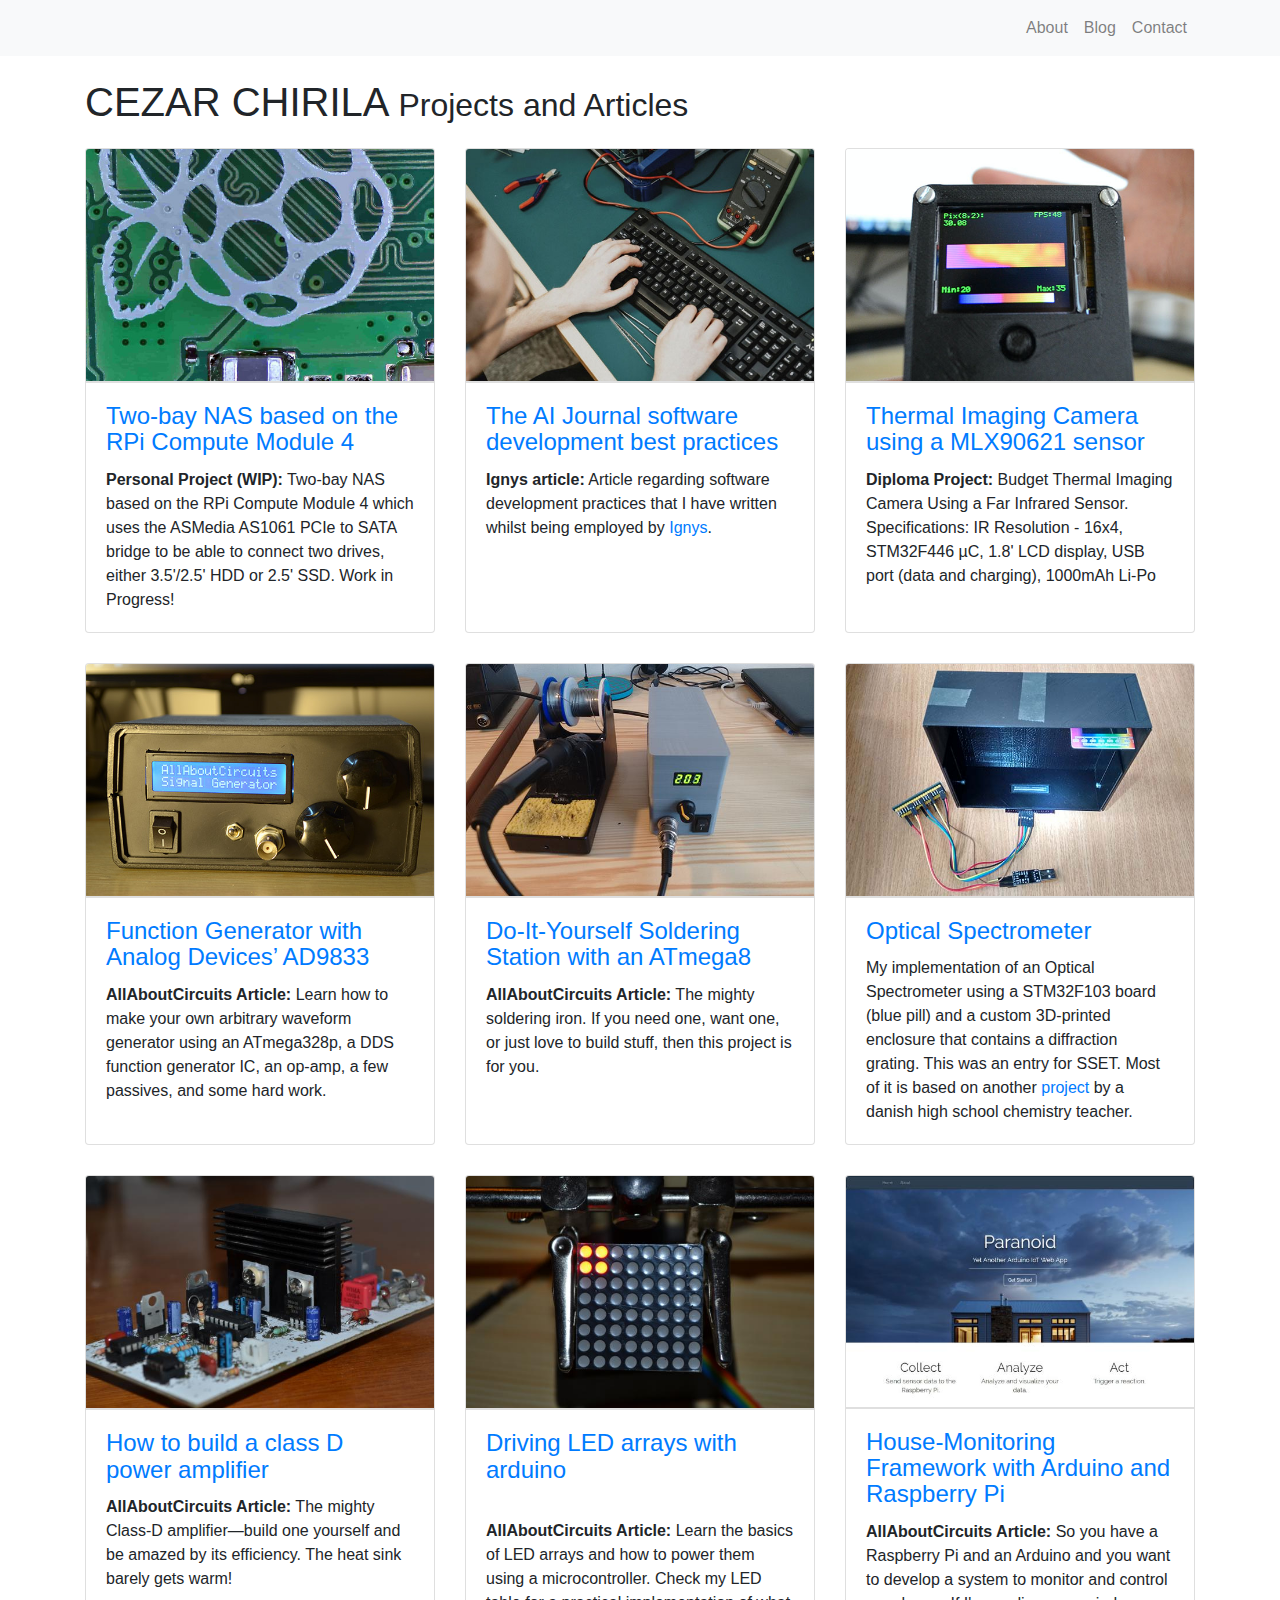
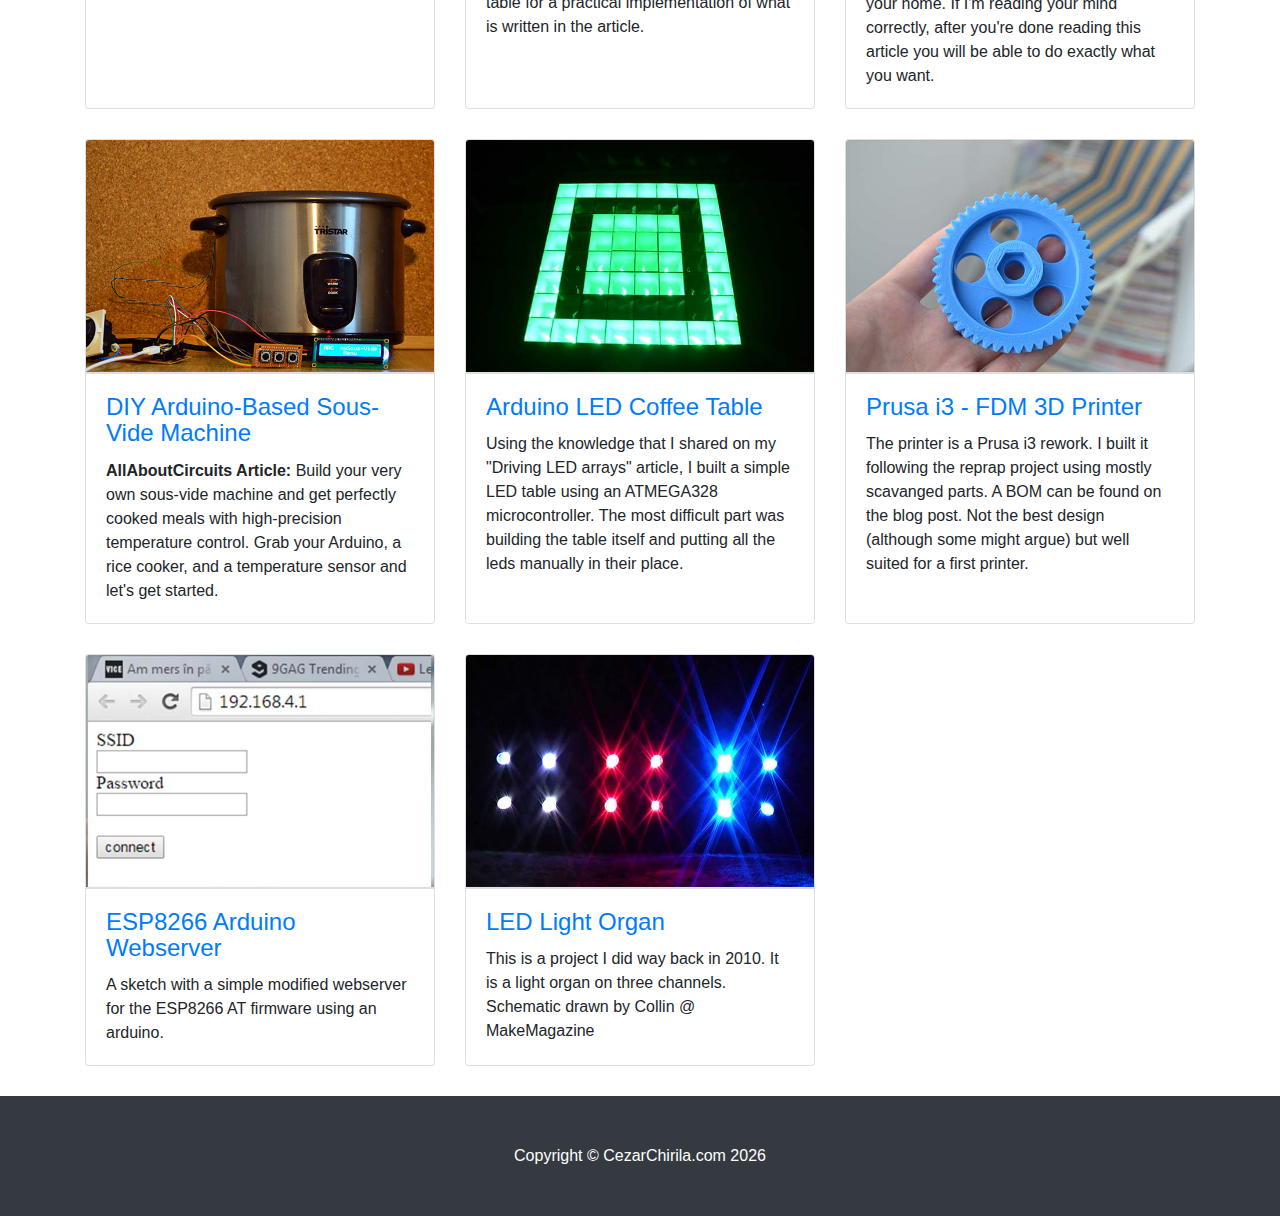
==== index.html @ 45567f66 "Add Ignys - The AI Journal article" ====
<!DOCTYPE html>
<html lang="en">

  <head>
    <!-- Global site tag (gtag.js) - Google Analytics -->
    <script async src="https://www.googletagmanager.com/gtag/js?id=UA-147249696-1"></script>
    <script>
     window.dataLayer = window.dataLayer || [];
     function gtag(){dataLayer.push(arguments);}
     gtag('js', new Date());
     gtag('config', 'UA-147249696-1');
    </script>
	  

    <meta charset="utf-8">
    <meta name="viewport" content="width=device-width, initial-scale=1, shrink-to-fit=no">
    <meta name="keywords" content="Cezar Chirila, Chirila Cezar">
    <meta name="author" content="Cezar Chirila">
    <meta name="description" content="This webpage is a collection of Cezar Chirila's projects. Feel free to contact him for collaboration. ">

    <title>Cezar Chirila's Page</title>

    <!-- Bootstrap core CSS -->
    <link href="vendor/bootstrap/css/bootstrap.css" rel="stylesheet">

    <!-- Custom styles for this template -->
    <link href="css/3-col-portfolio.css" rel="stylesheet">

  </head>
  <body>

    <!-- Navigation -->
    <nav class="navbar navbar-expand-lg navbar-light bg-light" >
      <div class="container">
        <button class="navbar-toggler" type="button" data-toggle="collapse" data-target="#navbarResponsive" aria-controls="navbarResponsive" aria-expanded="false" aria-label="Toggle navigation">
          <span class="navbar-toggler-icon"></span>
        </button>
        <div class="collapse navbar-collapse" id="navbarResponsive">
          <ul class="navbar-nav ml-auto">
            <li class="nav-item active">
            </li>
            <li class="nav-item">
              <a class="nav-link" href="about.html">About</a>
            </li>
            <li class="nav-item">
              <a target="_blank" class="nav-link" href="https://epilepsynerd.wordpress.com/">Blog</a>
            </li>
            <li class="nav-item">
              <a class="nav-link" href="contact.html">Contact</a>
            </li>
          </ul>
        </div>
      </div>
    </nav>

    <!-- Page Content -->
    <div class="container">

      <!-- Page Heading -->
      <h1 class="my-4">CEZAR CHIRILA
        <small>Projects and Articles</small>
      </h1>



      <div class="row">
        <div class="col-lg-4 col-sm-6 portfolio-item">
          <div class="card h-100">
            <a target="_blank" href="projects/pintry-x2.html"><img class="card-img-top" src="images/CM4.jpg" alt=""></a>
            <div class="card-body">
              <h4 class="card-title">
                <a target="_blank" href="projects/pintry-x2.html">Two-bay NAS based on the RPi Compute Module 4</a>
              </h4>
              <p  class="card-text"><b>Personal Project (WIP):</b> Two-bay NAS based on the RPi Compute Module 4 which uses the ASMedia AS1061 PCIe to SATA bridge to be able to connect two drives, either 3.5'/2.5' HDD or 2.5' SSD. Work in Progress!</p>
            </div>
          </div>
        </div>  
          <div class="col-lg-4 col-sm-6 portfolio-item">
          <div class="card h-100">
            <a target="_blank" href="https://aijourn.com/how-to-ensure-you-have-the-right-software-development-to-optimise-your-products-success/"><img class="card-img-top" src="images/aijourn.jpg" alt=""></a>
            <div class="card-body">
              <h4 class="card-title">
                <a target="_blank" href="https://aijourn.com/how-to-ensure-you-have-the-right-software-development-to-optimise-your-products-success/">The AI Journal software development best practices</a>
              </h4>
              <p  class="card-text"><b>Ignys article:</b> Article regarding software development practices that I have written whilst being employed by <a href="https://ignys.co.uk">Ignys</a>.</p>
            </div>
          </div>
        </div>  
      	<div class="col-lg-4 col-sm-6 portfolio-item">
          <div class="card h-100">
            <a target="_blank" href="projects/thermal-imaging-camera.html"><img class="card-img-top" src="images/thermalcamera.jpg" alt=""></a>
            <div class="card-body">
              <h4 class="card-title">
                <a target="_blank" href="projects/thermal-imaging-camera.html">Thermal Imaging Camera using a MLX90621 sensor</a>
              </h4>
              <p  class="card-text"><b>Diploma Project:</b> Budget Thermal Imaging Camera Using a Far Infrared Sensor. Specifications: IR Resolution - 16x4, STM32F446 µC, 1.8' LCD display, USB port (data and charging), 1000mAh Li-Po</p>
            </div>
          </div>
        </div>  
      	<div class="col-lg-4 col-sm-6 portfolio-item">
          <div class="card h-100">
            <a target="_blank" href="https://www.allaboutcircuits.com/projects/how-to-DIY-waveform-generator-analog-devices-ad9833-ATmega328p/"><img class="card-img-top" src="images/signalgen.jpg" alt=""></a>
            <div class="card-body">
              <h4 class="card-title">
                <a target="_blank" href="https://www.allaboutcircuits.com/projects/how-to-DIY-waveform-generator-analog-devices-ad9833-ATmega328p/">Function Generator with Analog Devices’ AD9833</a>
              </h4>
              <p  class="card-text"><b>AllAboutCircuits Article:</b> Learn how to make your own arbitrary waveform generator using an ATmega328p, a DDS function generator IC, an op-amp, a few passives, and some hard work.</p>
            </div>
          </div>
        </div>  
        <div class="col-lg-4 col-sm-6 portfolio-item">
          <div class="card h-100">
            <a target="_blank" href="http://www.allaboutcircuits.com/projects/do-it-yourself-soldering-station-with-an-atmega8/"><img class="card-img-top" src="images/soldering.jpg" alt=""></a>
            <div class="card-body">
              <h4 class="card-title">
                <a target="_blank" href="http://www.allaboutcircuits.com/projects/do-it-yourself-soldering-station-with-an-atmega8/">Do-It-Yourself Soldering Station with an ATmega8</a>
              </h4>
              <p  class="card-text"><b>AllAboutCircuits Article:</b> The mighty soldering iron. If you need one, want one, or just love to build stuff, then this project is for you.</p>
            </div>
          </div>
        </div>      	
        <div class="col-lg-4 col-sm-6 portfolio-item">
          <div class="card h-100">
            <a target="_blank" href="documents/SSET_2017_Cezar_Chirila.pdf"><img class="card-img-top" src="images/spectrometer.jpg" alt=""></a>
            <div class="card-body">
              <h4 class="card-title">
                <a target="_blank" href="documents/SSET_2017_Cezar_Chirila.pdf">Optical Spectrometer</a>
              </h4>
              <p class="card-text">My implementation of an Optical Spectrometer using a STM32F103 board (blue pill) and a custom 3D-printed enclosure that contains a diffraction grating. This was an entry for SSET. Most of it is based on another <a tagert="_blank" href="https://tcd1304.wordpress.com">project</a> by a danish high school chemistry teacher.</p>
            </div>
          </div>
        </div>
        <div class="col-lg-4 col-sm-6 portfolio-item">
          <div class="card h-100">
            <a target="_blank" href="https://www.allaboutcircuits.com/projects/how-to-build-a-class-d-power-amplifier/"><img class="card-img-top" src="images/ClassD.jpg" alt=""></a>
            <div class="card-body">
              <h4 class="card-title">
                <a target="_blank" href="https://www.allaboutcircuits.com/projects/how-to-build-a-class-d-power-amplifier/">How to build a class D power amplifier</a>
              </h4>
              <p class="card-text"><b>AllAboutCircuits Article:</b> The mighty Class-D amplifier—build one yourself and be amazed by its efficiency. The heat sink barely gets warm!</p>
            </div>
          </div>
        </div>
        <div class="col-lg-4 col-sm-6 portfolio-item">
          <div class="card h-100">
            <a target="_blank" href="https://www.allaboutcircuits.com/technical-articles/driving-led-arrays-with-an-arduino/"><img class="card-img-top" src="images/LEDarray.jpg" alt=""></a>
            <div class="card-body">
              <h4 class="card-title">
                <a target="_blank" href="https://www.allaboutcircuits.com/technical-articles/driving-led-arrays-with-an-arduino/">Driving LED arrays with arduino </a>
              </h4>
              <p class="card-text"><br><b>AllAboutCircuits Article:</b> Learn the basics of LED arrays and how to power them using a microcontroller. Check my LED table for a practical implementation of what is written in the article.</p>
            </div>
          </div>
        </div>
        <div class="col-lg-4 col-sm-6 portfolio-item">
          <div class="card h-100">
            <a target="_blank" href="https://www.allaboutcircuits.com/projects/house-monitoring-framework-with-arduino-and-raspberry-pi/"><img class="card-img-top" src="images/paranoid.jpg" alt=""></a>
            <div class="card-body">
              <h4 class="card-title">
                <a target="_blank" href="https://www.allaboutcircuits.com/projects/house-monitoring-framework-with-arduino-and-raspberry-pi/">House-Monitoring Framework with Arduino and Raspberry Pi</a>
              </h4>
              <p class="card-text"><b>AllAboutCircuits Article:</b> So you have a Raspberry Pi and an Arduino and you want to develop a system to monitor and control your home. If I'm reading your mind correctly, after you're done reading this article you will be able to do exactly what you want.</p>
            </div>
          </div>
        </div>
		<div class="col-lg-4 col-sm-6 portfolio-item">
          <div class="card h-100">
            <a target="_blank" href="https://www.allaboutcircuits.com/projects/diy-arduino-based-sous-vide-machine/"><img class="card-img-top" src="images/sousvide.jpg" alt=""></a>
            <div class="card-body">
              <h4 class="card-title">
                <a target="_blank" href="https://www.allaboutcircuits.com/projects/diy-arduino-based-sous-vide-machine/">DIY Arduino-Based Sous-Vide Machine</a>
              </h4>
              <p class="card-text"><b>AllAboutCircuits Article:</b> Build your very own sous-vide machine and get perfectly cooked meals with high-precision temperature control. Grab your Arduino, a rice cooker, and a temperature sensor and let's get started.</p>
            </div>
          </div>
        </div>
        <div class="col-lg-4 col-sm-6 portfolio-item">
          <div class="card h-100">
            <a target="_blank" href="https://epilepsynerd.wordpress.com/2015/10/12/arduino-led-coffee-table/"><img class="card-img-top" src="images/LEDtable.jpg" alt=""></a>
            <div class="card-body">
              <h4 class="card-title">
                <a target="_blank" href="https://epilepsynerd.wordpress.com/2015/10/12/arduino-led-coffee-table/">Arduino LED Coffee Table</a>
              </h4>
              <p class="card-text">Using the knowledge that I shared on my "Driving LED arrays" article, I built a simple LED table using an ATMEGA328 microcontroller. The most difficult part was building the table itself and putting all the leds manually in their place.</p>
            </div>
          </div>
        </div>
        <div class="col-lg-4 col-sm-6 portfolio-item">
          <div class="card h-100">
            <a target="_blank" href="https://epilepsynerd.wordpress.com/2015/07/23/prusa-i3-fdm-3d-printer-2/"><img class="card-img-top" src="images/prusai3.jpg" alt=""></a>
            <div class="card-body">
              <h4 class="card-title">
                <a target="_blank" href="https://epilepsynerd.wordpress.com/2015/07/23/prusa-i3-fdm-3d-printer-2/">Prusa i3 - FDM 3D Printer</a>
              </h4>
              <p class="card-text">The printer is a Prusa i3 rework. I built it following the reprap project using mostly scavanged parts. A BOM can be found on the blog post. Not the best design (although some might argue) but well suited for a first printer.</p>
            </div>
          </div>
        </div>
        <div class="col-lg-4 col-sm-6 portfolio-item">
          <div class="card h-100">
            <a target="_blank" href="https://epilepsynerd.wordpress.com/2014/12/25/esp8266-arduino-webserver/"><img class="card-img-top" src="images/ESP8266.jpg" alt=""></a>
            <div class="card-body">
              <h4 class="card-title">
                <a target="_blank" href="https://epilepsynerd.wordpress.com/2014/12/25/esp8266-arduino-webserver/">ESP8266 Arduino Webserver</a>
              </h4>
              <p class="card-text">A sketch with a simple modified webserver for the ESP8266 AT firmware using an arduino.</p>
            </div>
          </div>
        </div>
             <div class="col-lg-4 col-sm-6 portfolio-item">
          <div class="card h-100">
            <a target="_blank" href="https://epilepsynerd.wordpress.com/2011/12/26/hi-there/"><img class="card-img-top" src="images/LEDorgan.jpg" alt=""></a>
            <div class="card-body">
              <h4 class="card-title">
                <a target="_blank" href="https://epilepsynerd.wordpress.com/2011/12/26/hi-there/">LED Light Organ</a>
              </h4>
              <p class="card-text">This is a project I did way back in 2010. It is a light organ on three channels. Schematic drawn by Collin @ MakeMagazine</p>
            </div>
          </div>
        </div>
      </div>
      <!-- /.row -->

      <!-- Pagination -->
      <!--
      <ul class="pagination justify-content-center">
        <li class="page-item">
          <a class="page-link" href="#" aria-label="Previous">
            <span aria-hidden="true">&laquo;</span>
            <span class="sr-only">Previous</span>
          </a>
        </li>
        <li class="page-item">
          <a class="page-link" href="#">1</a>
        </li>
        <li class="page-item">
          <a class="page-link" href="#">2</a>
        </li>
        <li class="page-item">
          <a class="page-link" href="#">3</a>
        </li>
        <li class="page-item">
          <a class="page-link" href="#" aria-label="Next">
            <span aria-hidden="true">&raquo;</span>
            <span class="sr-only">Next</span>
          </a>
        </li>
      </ul>
	-->
    </div>
    <!-- /.container -->
  </body>
    <!-- Footer -->
    <footer class="footer py-5 bg-dark">
      <div class="container">
        <p class="m-0 text-center text-white">Copyright &copy; CezarChirila.com <script type="text/javascript">document.write(new Date().getFullYear());</script></p>
      </div>
      <!-- /.container -->
    </footer>

    <!-- Bootstrap core JavaScript -->
    <script src="vendor/jquery/jquery.min.js"></script>
    <script src="vendor/popper/popper.min.js"></script>
    <script src="vendor/bootstrap/js/bootstrap.min.js"></script>

</html>
---- css/3-col-portfolio.css ----
/*!
 * Start Bootstrap - 3 Col Portfolio (http://startbootstrap.com/template-overviews/3-col-portfolio)
 * Copyright 2013-2017 Start Bootstrap
 * Licensed under MIT (https://github.com/BlackrockDigital/startbootstrap-3-col-portfolio/blob/master/LICENSE)
 */

html {
  position: relative;
  min-height: 100%;
}
body {
	margin-bottom: 120px;
}

.center-img {
    display: block;
    margin-left: auto;
    margin-right: auto;
}

.footer {
  position: absolute;
  bottom: 0;
  width: 100%;
}

.card-img-top {
    border-bottom-style: solid;
    border-width: 2px;
    border-color: rgba(0, 0, 0, 0.125)   
}

.portfolio-item {
    margin-bottom: 30px;
}

.pagination {
    margin-bottom: 30px;
}
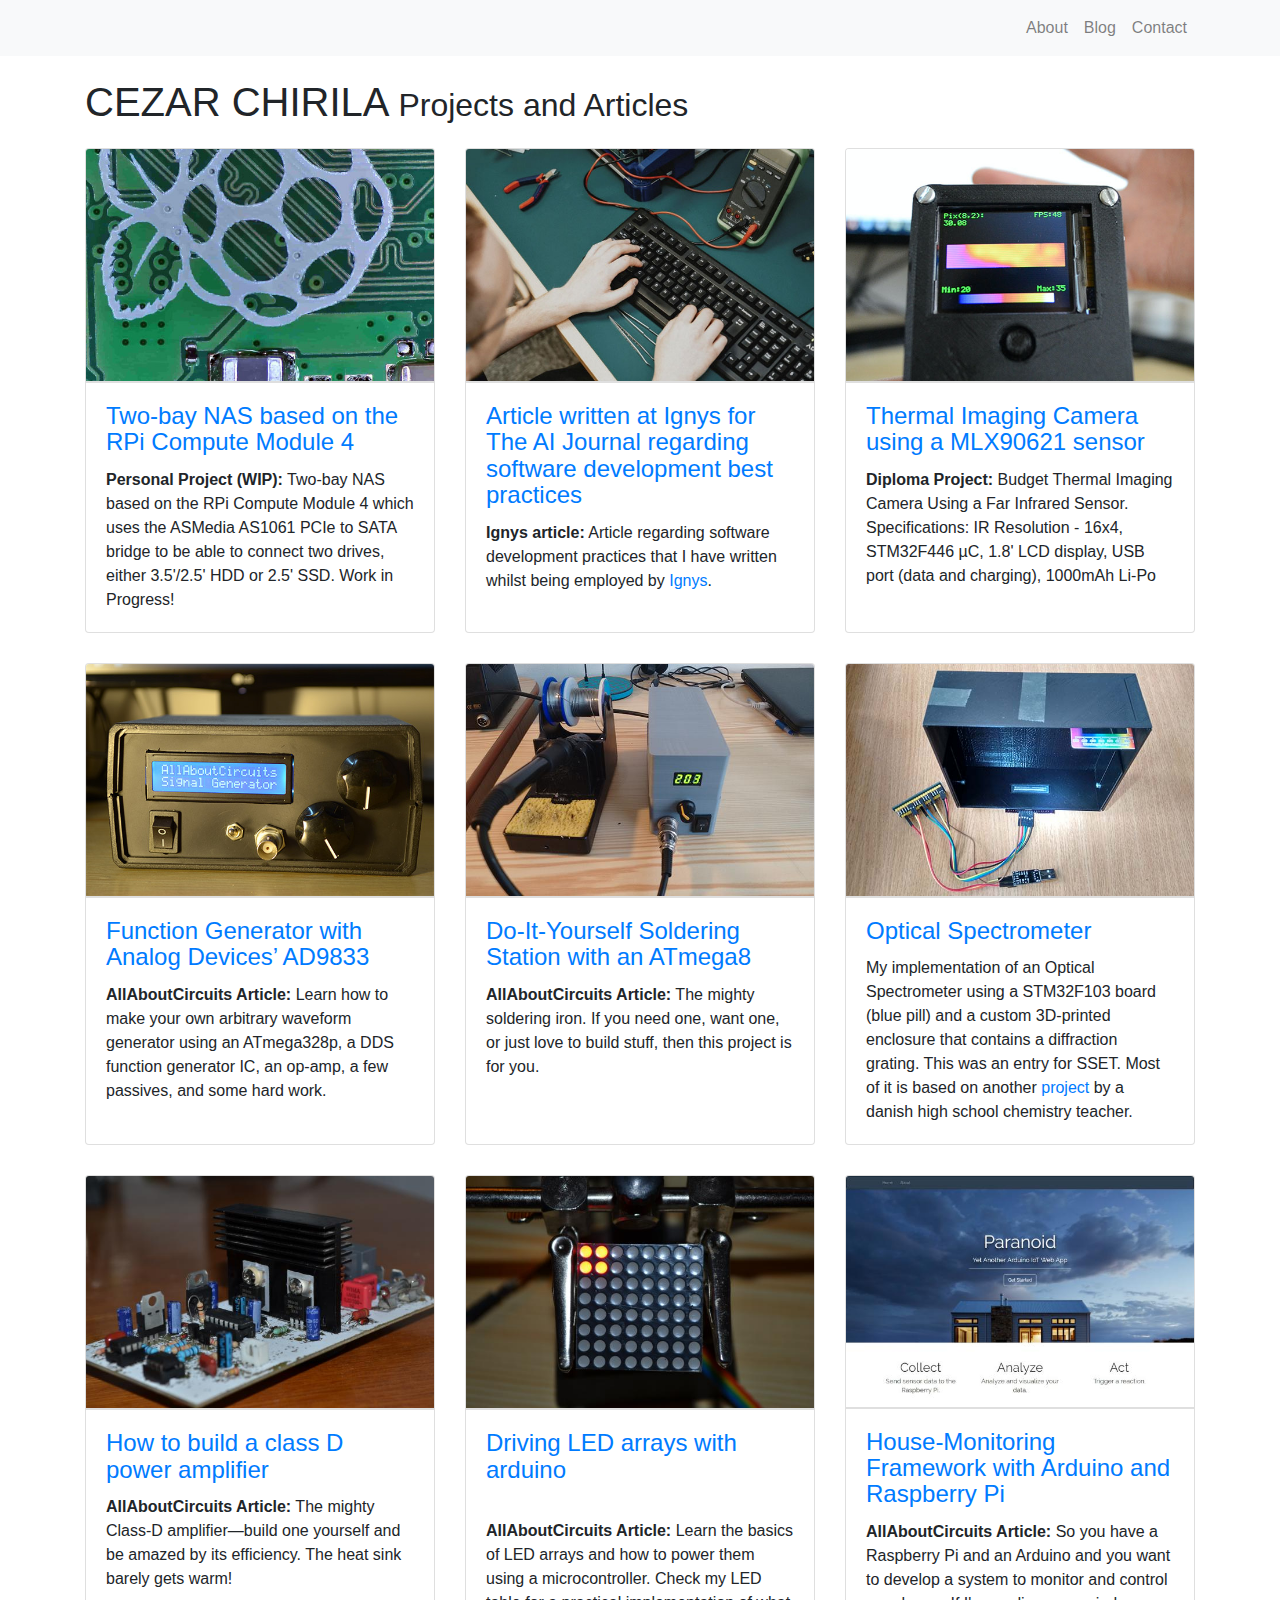
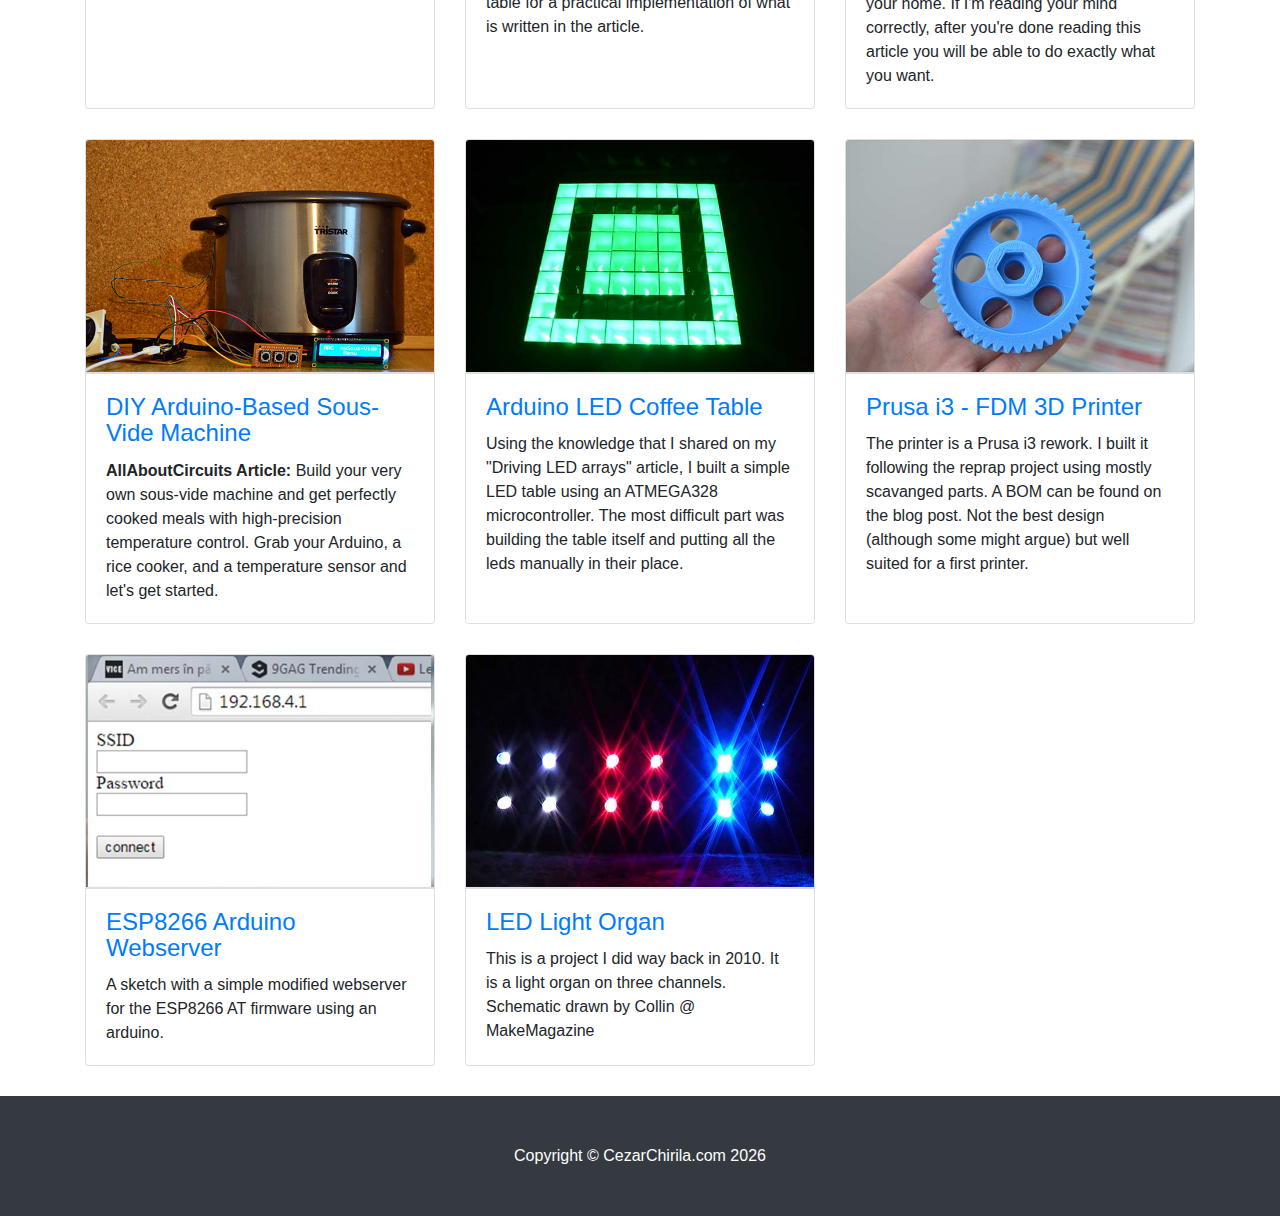
==== commit 8a45fcd0: "Update article title" ====
--- a/index.html
+++ b/index.html
@@ -80,7 +80,7 @@
             <a target="_blank" href="https://aijourn.com/how-to-ensure-you-have-the-right-software-development-to-optimise-your-products-success/"><img class="card-img-top" src="images/aijourn.jpg" alt=""></a>
             <div class="card-body">
               <h4 class="card-title">
-                <a target="_blank" href="https://aijourn.com/how-to-ensure-you-have-the-right-software-development-to-optimise-your-products-success/">The AI Journal software development best practices</a>
+                <a target="_blank" href="https://aijourn.com/how-to-ensure-you-have-the-right-software-development-to-optimise-your-products-success/">Article written at Ignys for The AI Journal regarding software development best practices</a>
               </h4>
               <p  class="card-text"><b>Ignys article:</b> Article regarding software development practices that I have written whilst being employed by <a href="https://ignys.co.uk">Ignys</a>.</p>
             </div>
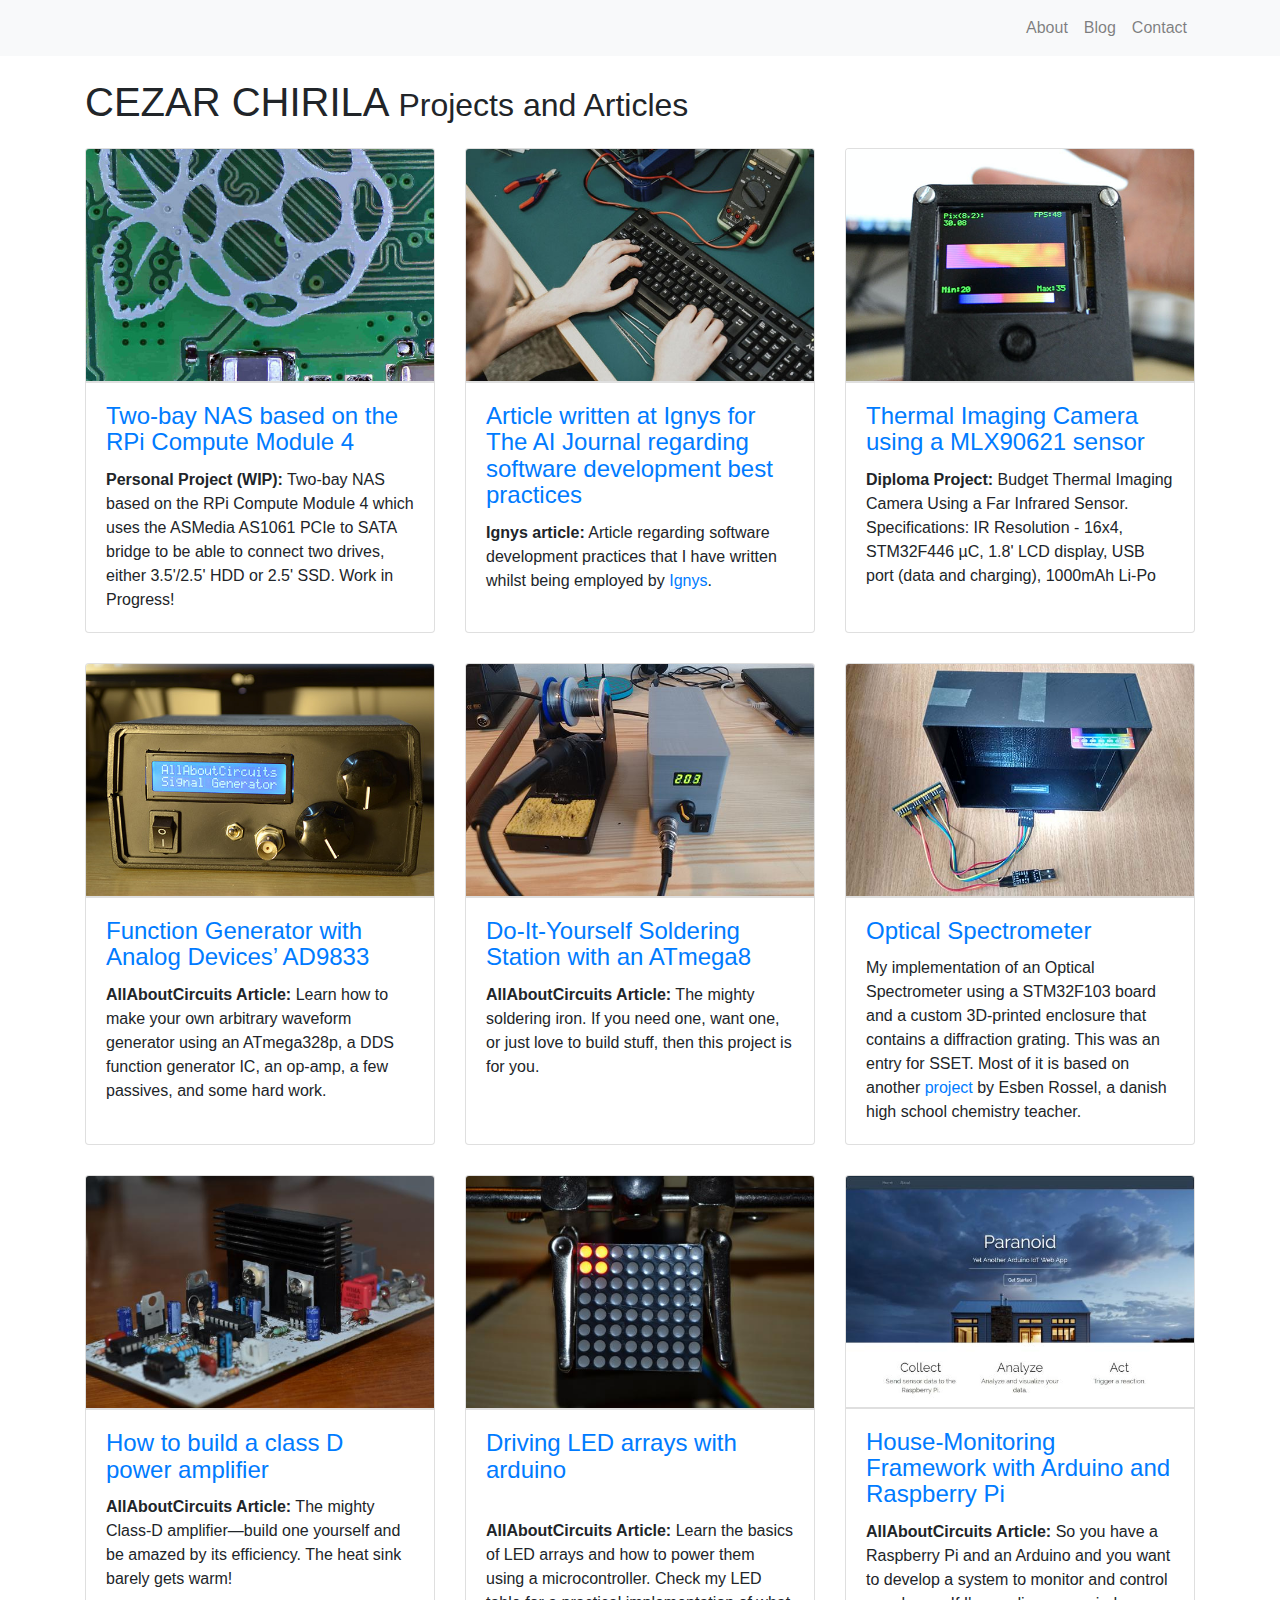
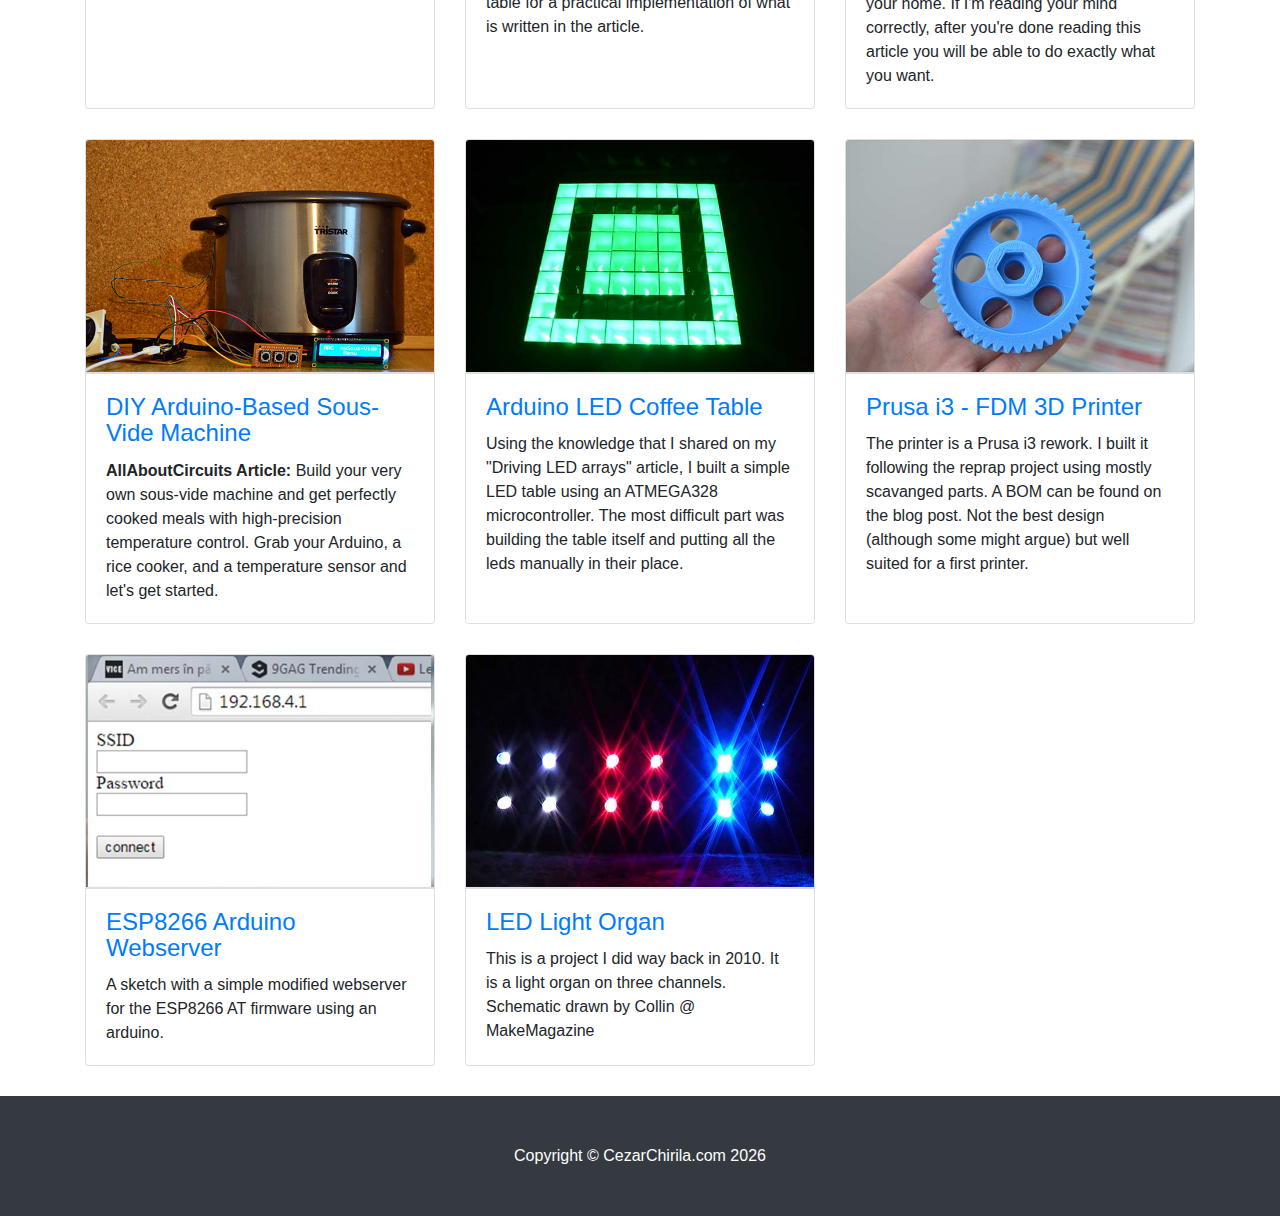
==== commit 12ccbf16: "Give credit where credit is due" ====
--- a/index.html
+++ b/index.html
@@ -126,7 +126,7 @@
               <h4 class="card-title">
                 <a target="_blank" href="documents/SSET_2017_Cezar_Chirila.pdf">Optical Spectrometer</a>
               </h4>
-              <p class="card-text">My implementation of an Optical Spectrometer using a STM32F103 board (blue pill) and a custom 3D-printed enclosure that contains a diffraction grating. This was an entry for SSET. Most of it is based on another <a tagert="_blank" href="https://tcd1304.wordpress.com">project</a> by a danish high school chemistry teacher.</p>
+              <p class="card-text">My implementation of an Optical Spectrometer using a STM32F103 board and a custom 3D-printed enclosure that contains a diffraction grating. This was an entry for SSET. Most of it is based on another <a tagert="_blank" href="https://tcd1304.wordpress.com">project</a> by Esben Rossel, a danish high school chemistry teacher.</p>
             </div>
           </div>
         </div>
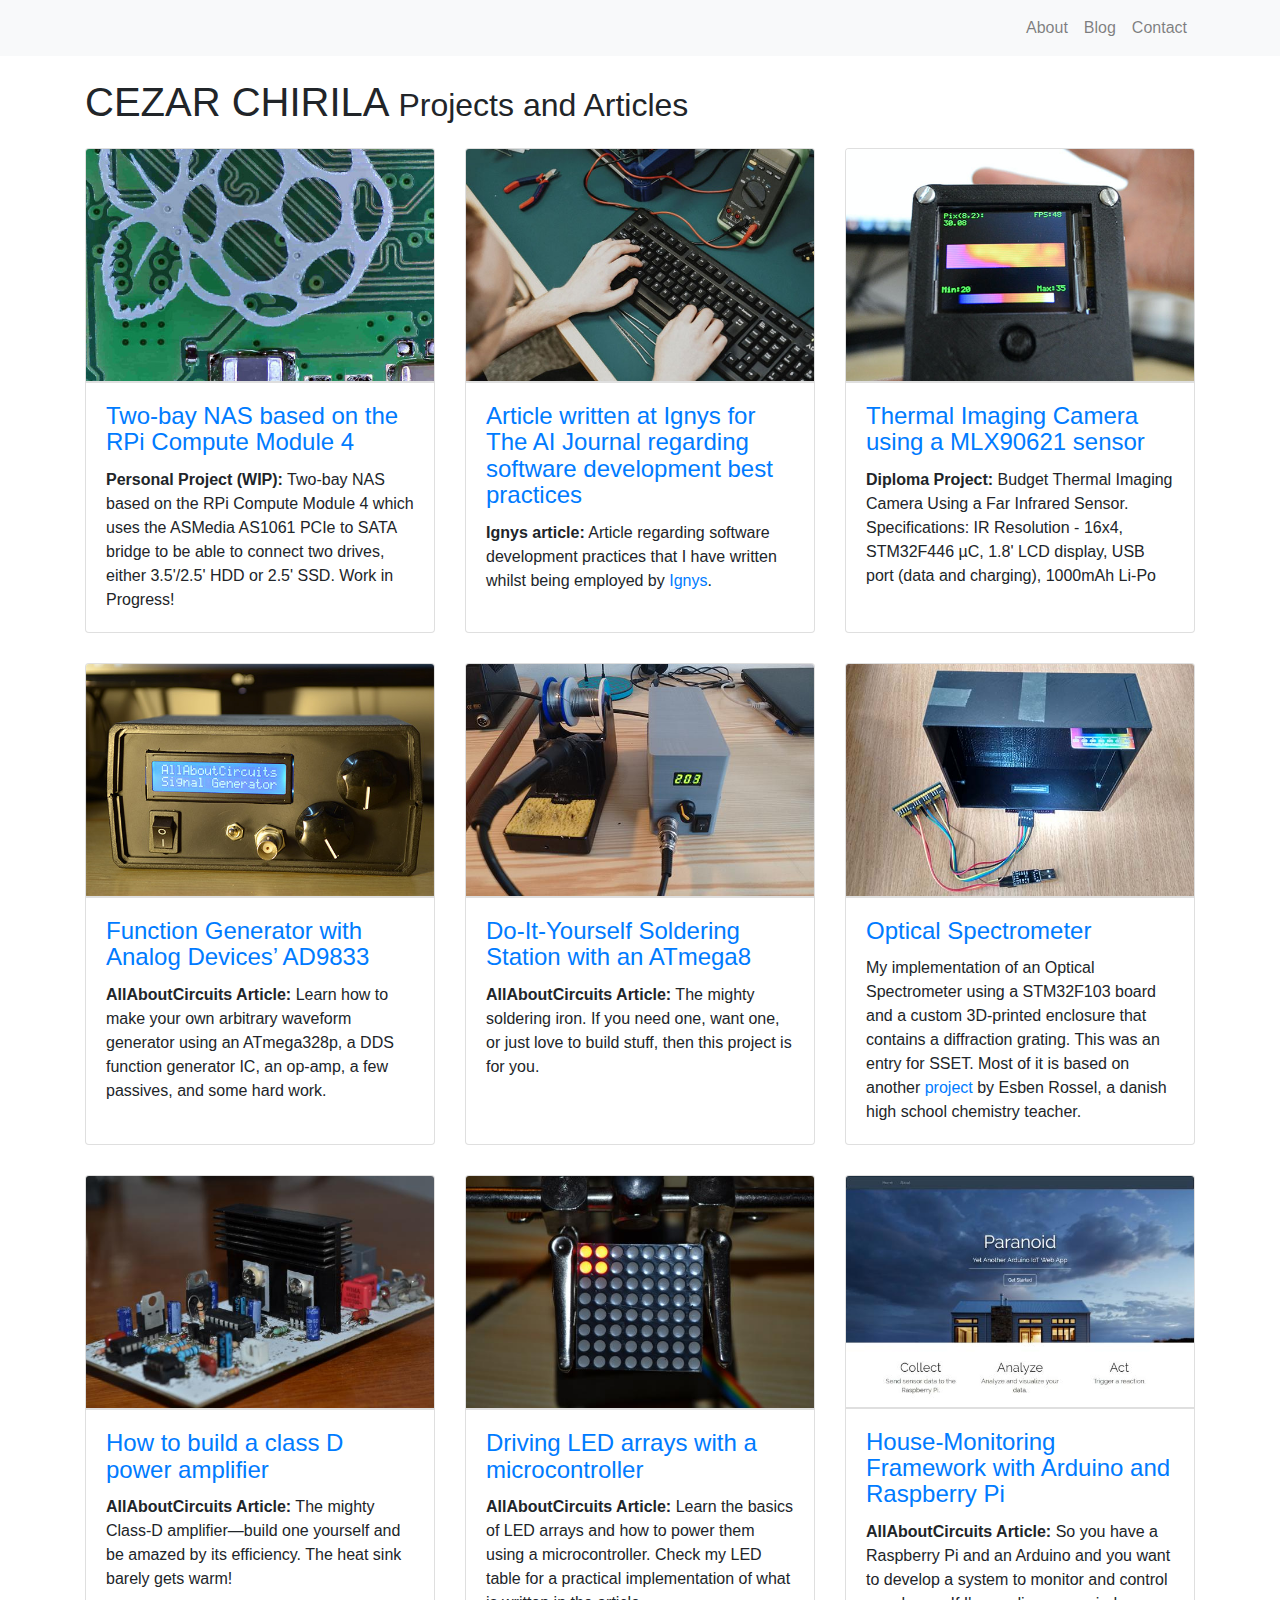
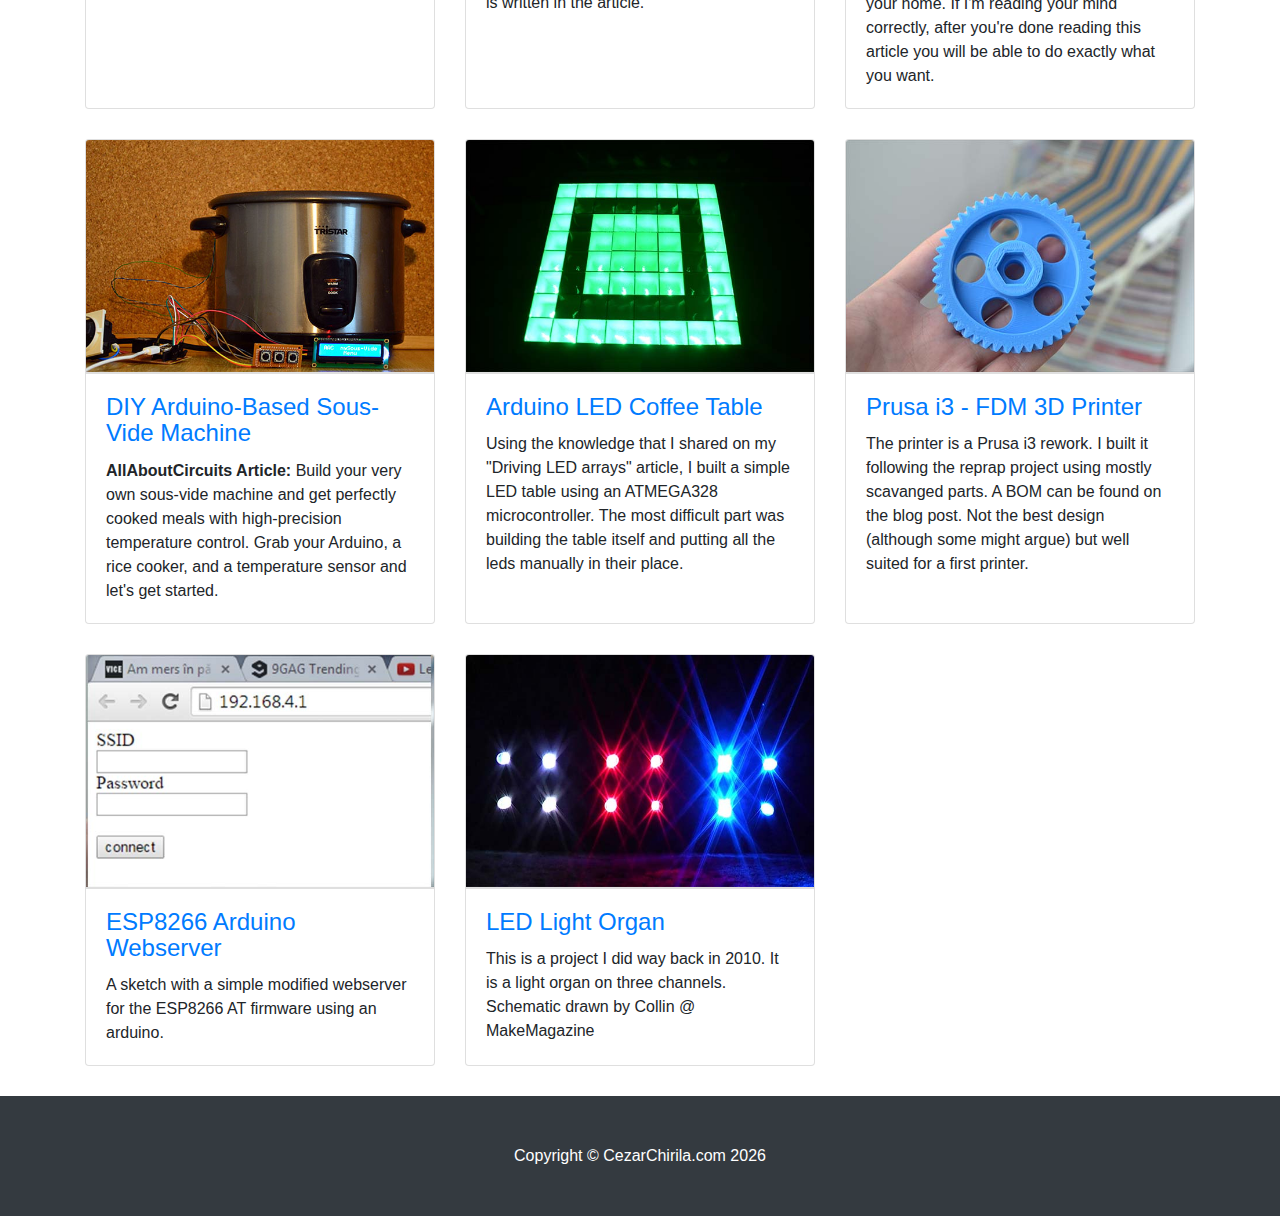
==== commit d7dd5ce6: "generalise article title" ====
--- a/index.html
+++ b/index.html
@@ -146,9 +146,9 @@
             <a target="_blank" href="https://www.allaboutcircuits.com/technical-articles/driving-led-arrays-with-an-arduino/"><img class="card-img-top" src="images/LEDarray.jpg" alt=""></a>
             <div class="card-body">
               <h4 class="card-title">
-                <a target="_blank" href="https://www.allaboutcircuits.com/technical-articles/driving-led-arrays-with-an-arduino/">Driving LED arrays with arduino </a>
-              </h4>
-              <p class="card-text"><br><b>AllAboutCircuits Article:</b> Learn the basics of LED arrays and how to power them using a microcontroller. Check my LED table for a practical implementation of what is written in the article.</p>
+                <a target="_blank" href="https://www.allaboutcircuits.com/technical-articles/driving-led-arrays-with-an-arduino/">Driving LED arrays with a microcontroller </a>
+              </h4>
+              <p class="card-text"><b>AllAboutCircuits Article:</b> Learn the basics of LED arrays and how to power them using a microcontroller. Check my LED table for a practical implementation of what is written in the article.</p>
             </div>
           </div>
         </div>
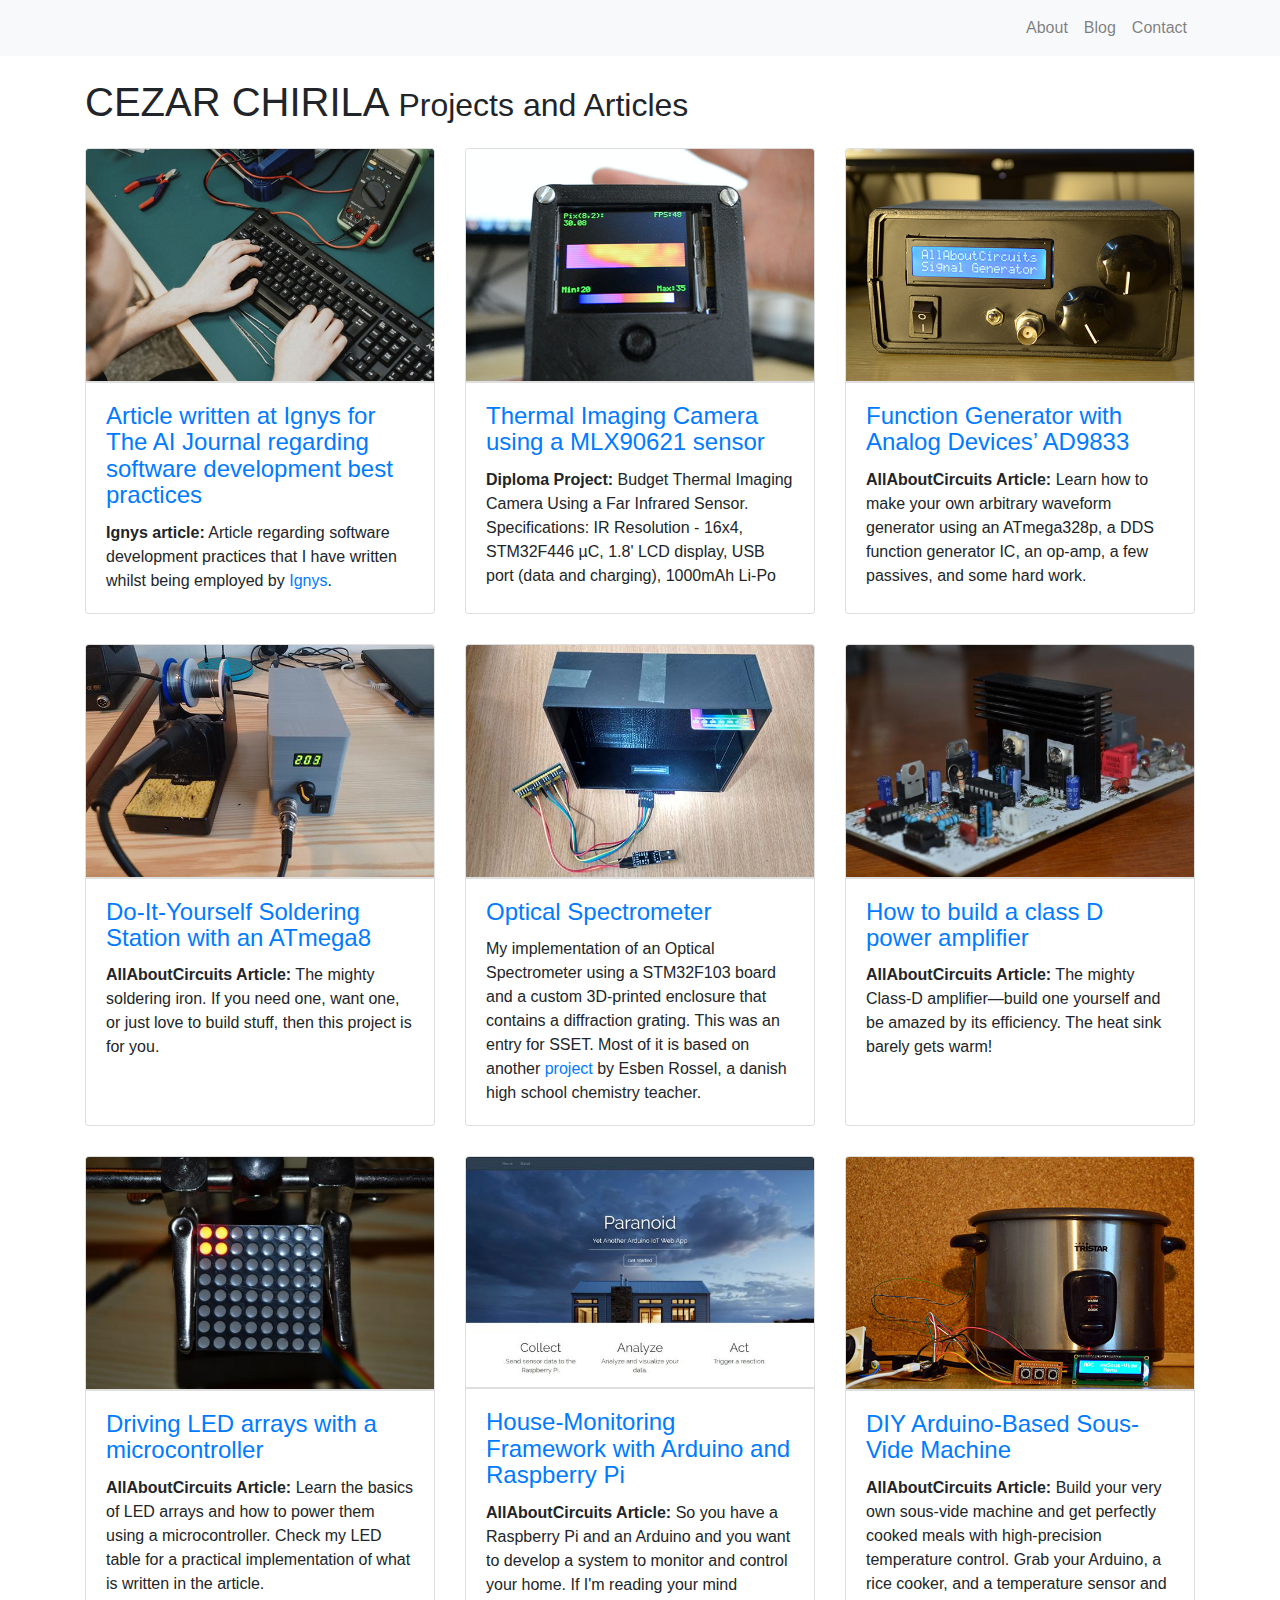
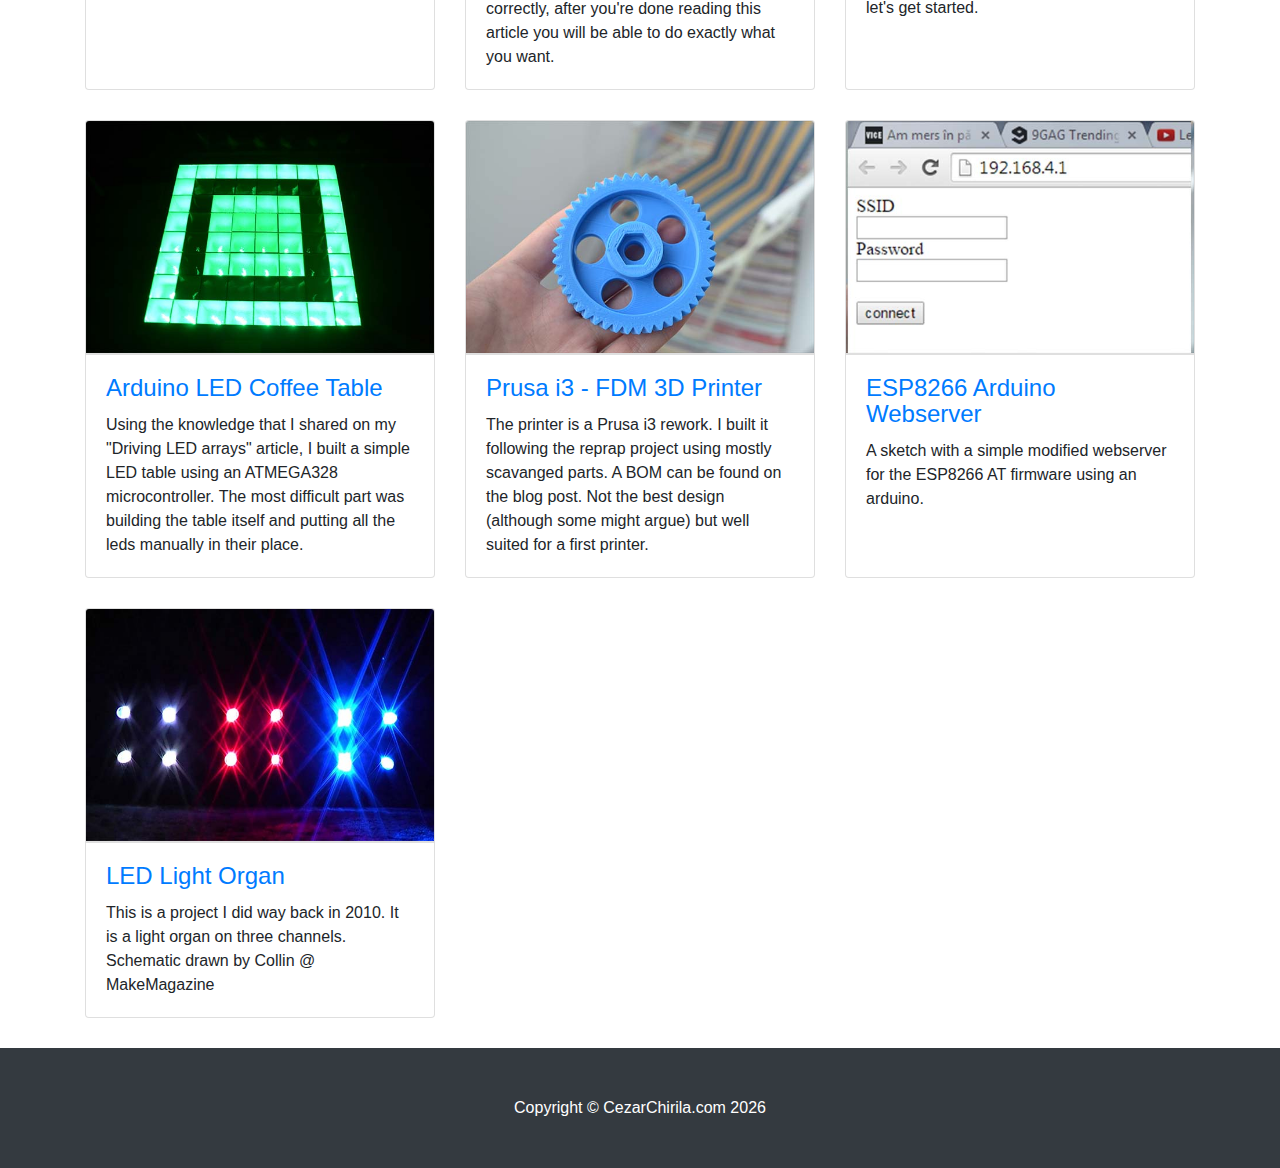
==== commit a3c2bde4: "Update index.html" ====
--- a/index.html
+++ b/index.html
@@ -64,17 +64,6 @@
 
 
       <div class="row">
-        <div class="col-lg-4 col-sm-6 portfolio-item">
-          <div class="card h-100">
-            <a target="_blank" href="projects/pintry-x2.html"><img class="card-img-top" src="images/CM4.jpg" alt=""></a>
-            <div class="card-body">
-              <h4 class="card-title">
-                <a target="_blank" href="projects/pintry-x2.html">Two-bay NAS based on the RPi Compute Module 4</a>
-              </h4>
-              <p  class="card-text"><b>Personal Project (WIP):</b> Two-bay NAS based on the RPi Compute Module 4 which uses the ASMedia AS1061 PCIe to SATA bridge to be able to connect two drives, either 3.5'/2.5' HDD or 2.5' SSD. Work in Progress!</p>
-            </div>
-          </div>
-        </div>  
           <div class="col-lg-4 col-sm-6 portfolio-item">
           <div class="card h-100">
             <a target="_blank" href="https://aijourn.com/how-to-ensure-you-have-the-right-software-development-to-optimise-your-products-success/"><img class="card-img-top" src="images/aijourn.jpg" alt=""></a>
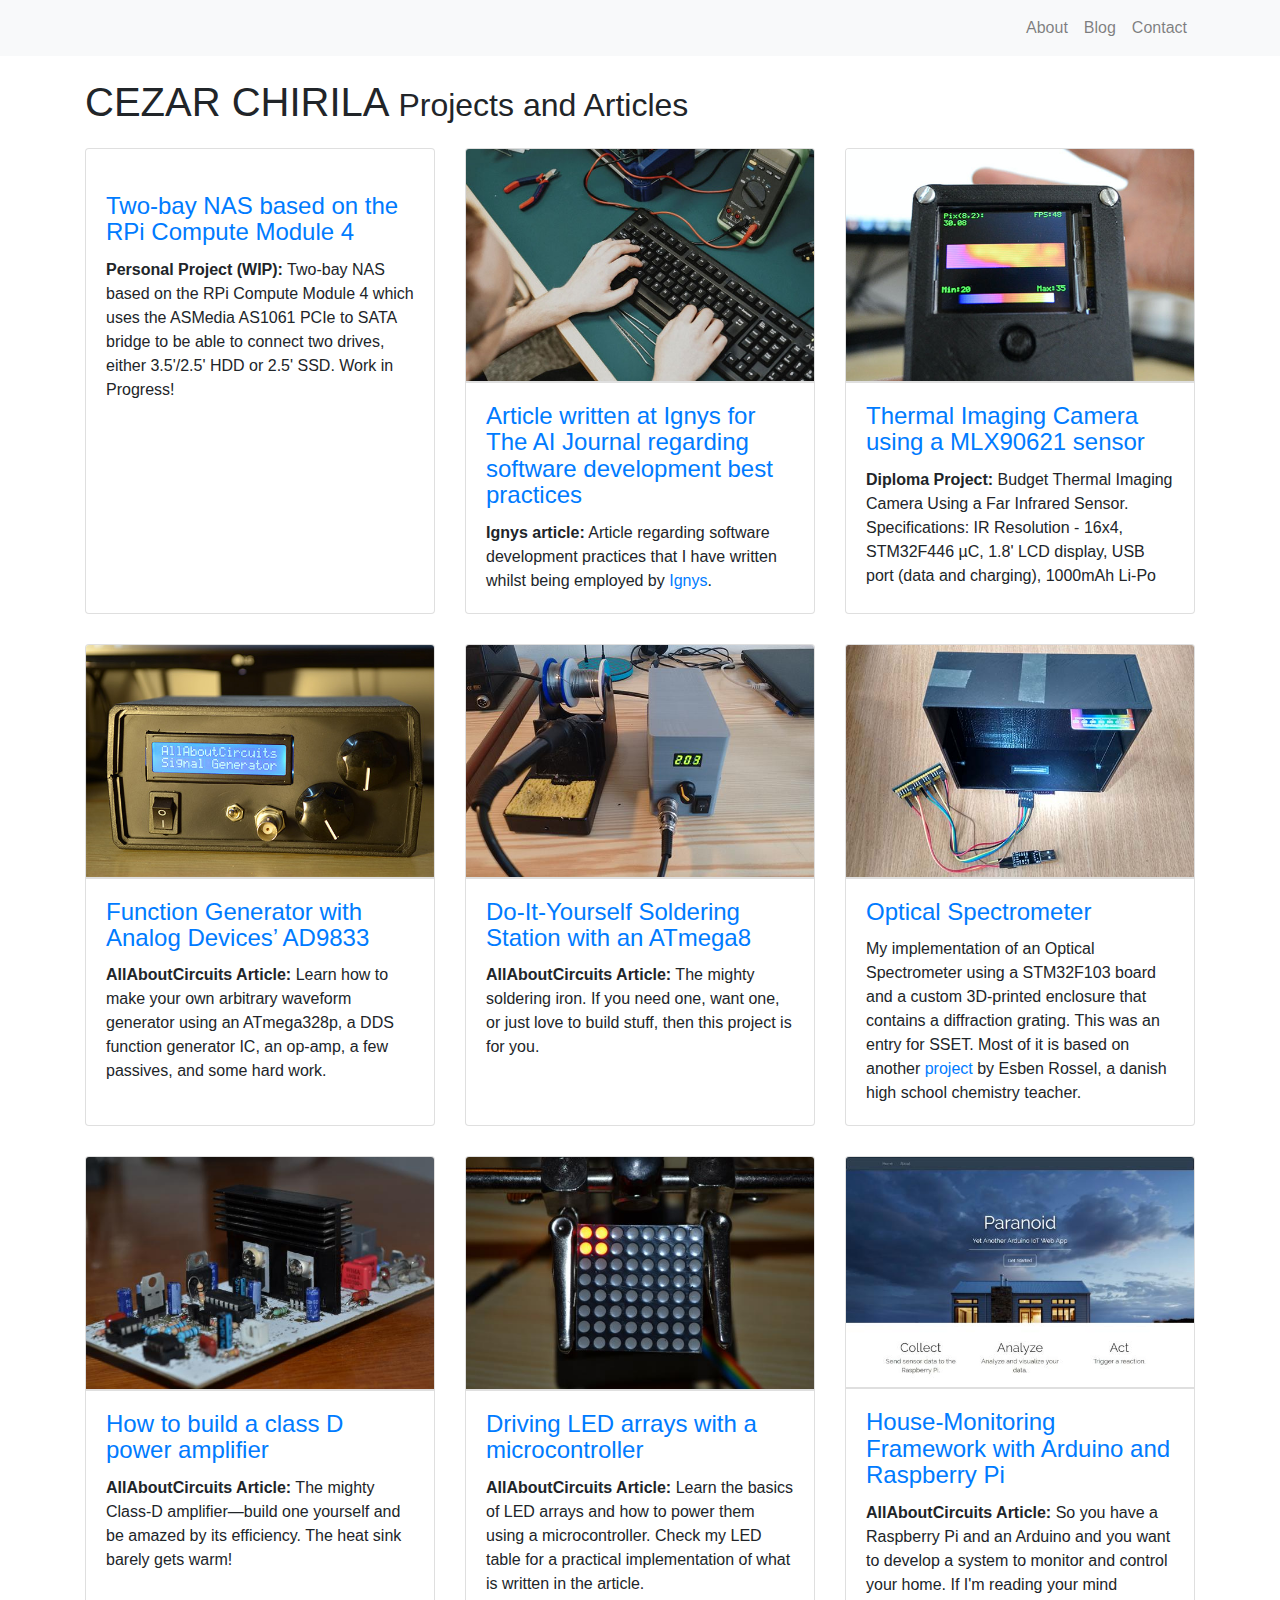
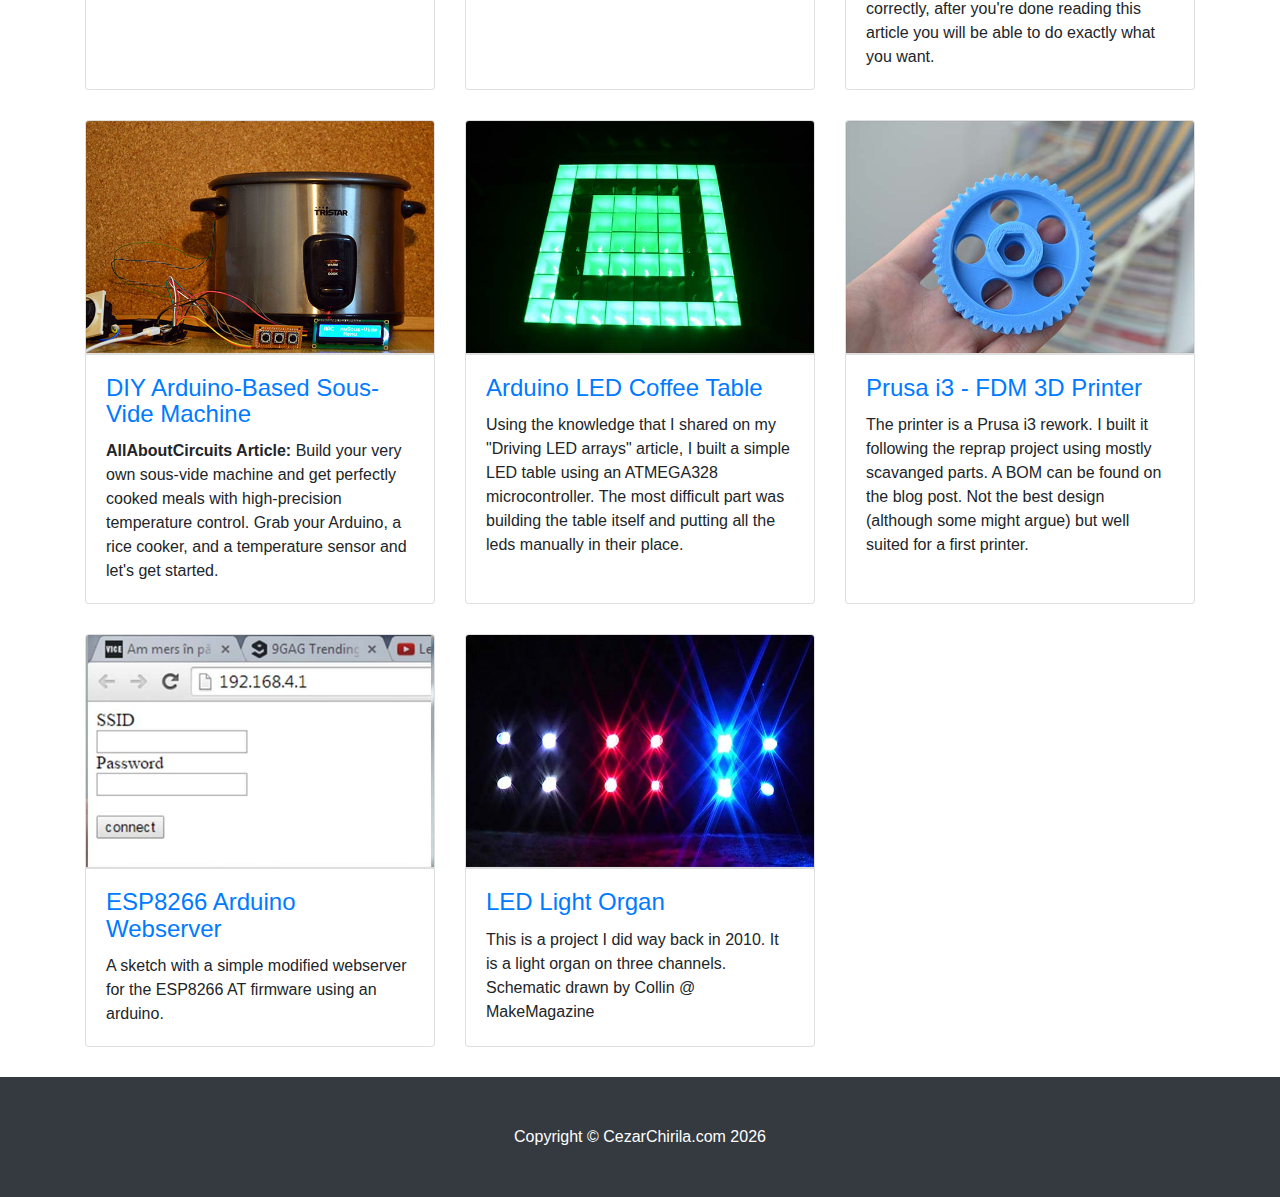
==== commit 00af0e04: "Add Pintry project" ====
--- a/index.html
+++ b/index.html
@@ -64,6 +64,17 @@
 
 
       <div class="row">
+        <div class="col-lg-4 col-sm-6 portfolio-item">
+          <div class="card h-100">
+            <a target="_blank" href="projects/pintry-x2.html"><img class="card-img-top" src="images/PINTRY/Pintry_frontpage.jpg" alt=""></a>
+            <div class="card-body">
+              <h4 class="card-title">
+                <a target="_blank" href="projects/pintry-x2.html">Two-bay NAS based on the RPi Compute Module 4</a>
+              </h4>
+              <p  class="card-text"><b>Personal Project (WIP):</b> Two-bay NAS based on the RPi Compute Module 4 which uses the ASMedia AS1061 PCIe to SATA bridge to be able to connect two drives, either 3.5'/2.5' HDD or 2.5' SSD. Work in Progress!</p>
+            </div>
+          </div>
+        </div>  
           <div class="col-lg-4 col-sm-6 portfolio-item">
           <div class="card h-100">
             <a target="_blank" href="https://aijourn.com/how-to-ensure-you-have-the-right-software-development-to-optimise-your-products-success/"><img class="card-img-top" src="images/aijourn.jpg" alt=""></a>
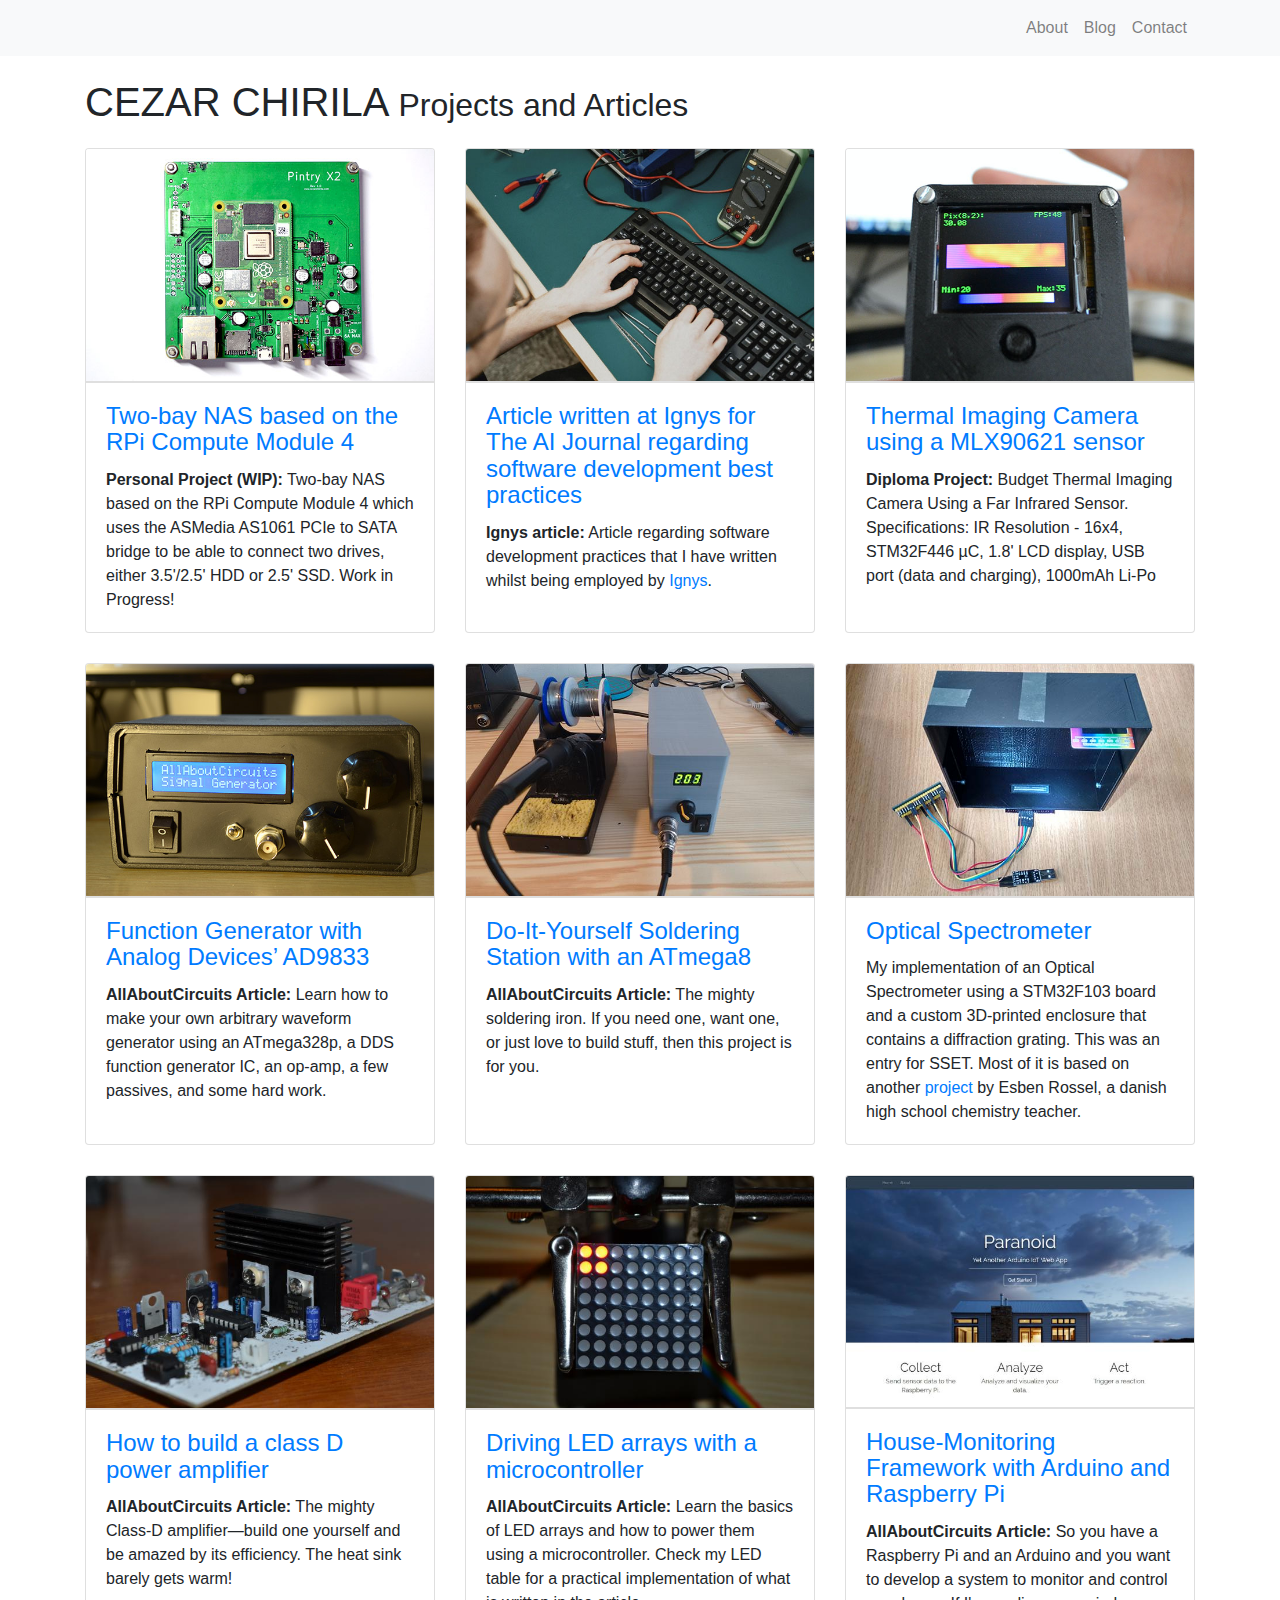
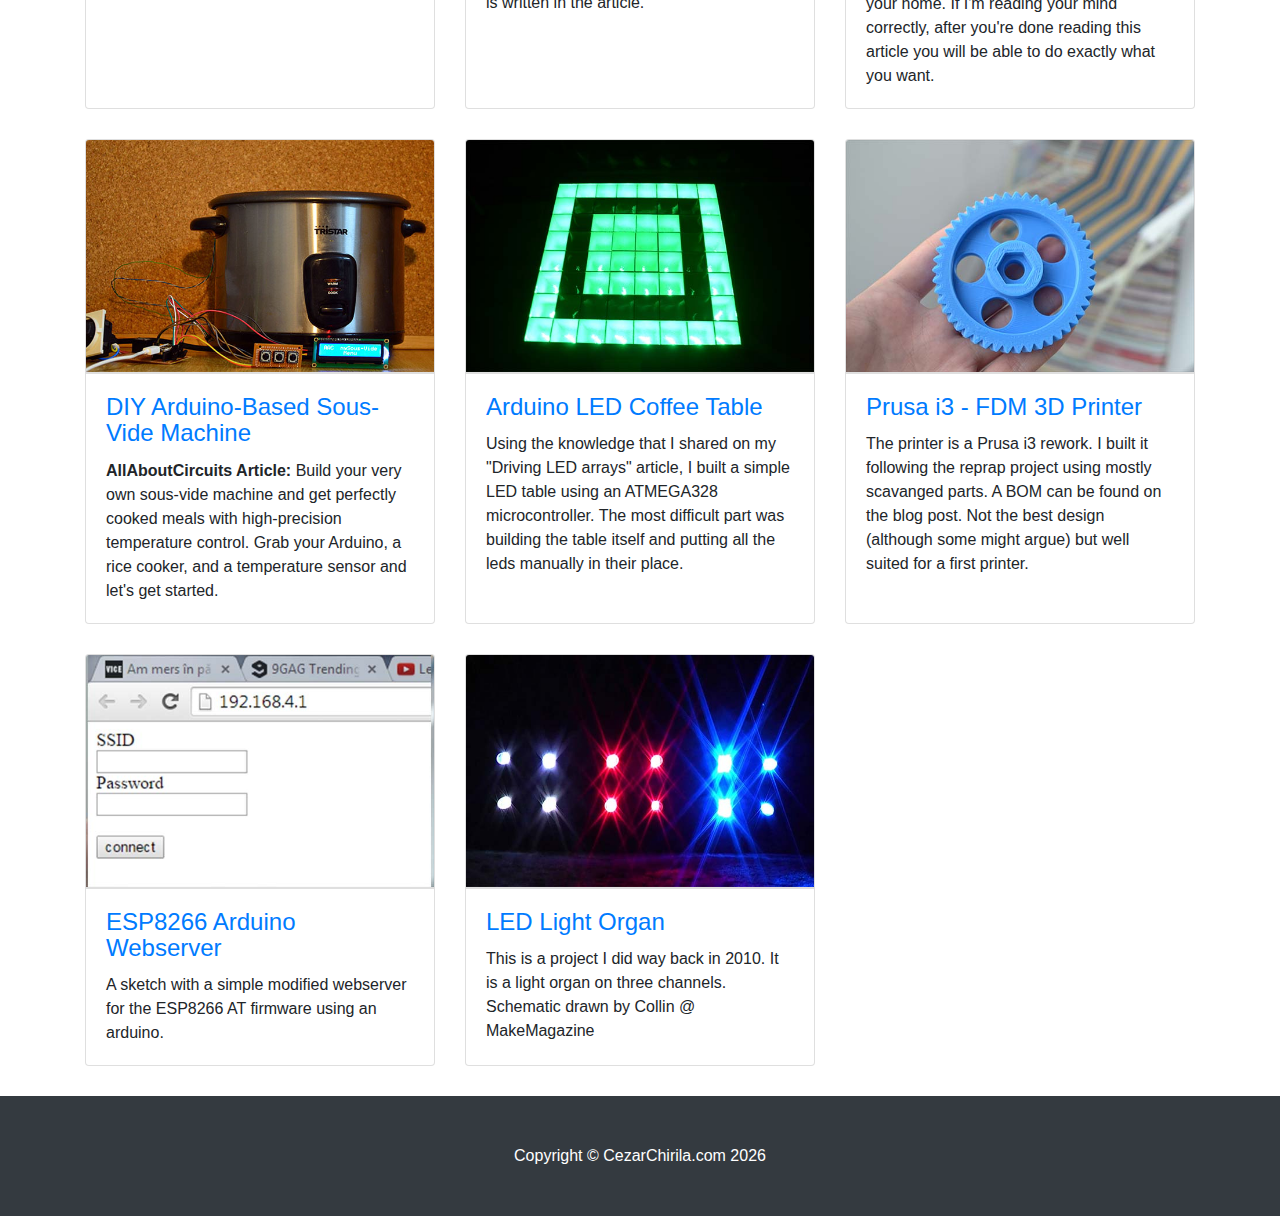
==== commit d8d7507b: "Remove link to old name (please don't ask about it)" ====
--- a/index.html
+++ b/index.html
@@ -43,7 +43,7 @@
               <a class="nav-link" href="about.html">About</a>
             </li>
             <li class="nav-item">
-              <a target="_blank" class="nav-link" href="https://epilepsynerd.wordpress.com/">Blog</a>
+              <a target="_blank" class="nav-link" href="https://cezarchirila.wordpress.com/">Blog</a>
             </li>
             <li class="nav-item">
               <a class="nav-link" href="contact.html">Contact</a>
@@ -176,10 +176,10 @@
         </div>
         <div class="col-lg-4 col-sm-6 portfolio-item">
           <div class="card h-100">
-            <a target="_blank" href="https://epilepsynerd.wordpress.com/2015/10/12/arduino-led-coffee-table/"><img class="card-img-top" src="images/LEDtable.jpg" alt=""></a>
-            <div class="card-body">
-              <h4 class="card-title">
-                <a target="_blank" href="https://epilepsynerd.wordpress.com/2015/10/12/arduino-led-coffee-table/">Arduino LED Coffee Table</a>
+            <a target="_blank" href="https://cezarchirila.wordpress.com/2015/10/12/arduino-led-coffee-table/"><img class="card-img-top" src="images/LEDtable.jpg" alt=""></a>
+            <div class="card-body">
+              <h4 class="card-title">
+                <a target="_blank" href="https://cezarchirila.wordpress.com/2015/10/12/arduino-led-coffee-table/">Arduino LED Coffee Table</a>
               </h4>
               <p class="card-text">Using the knowledge that I shared on my "Driving LED arrays" article, I built a simple LED table using an ATMEGA328 microcontroller. The most difficult part was building the table itself and putting all the leds manually in their place.</p>
             </div>
@@ -187,10 +187,10 @@
         </div>
         <div class="col-lg-4 col-sm-6 portfolio-item">
           <div class="card h-100">
-            <a target="_blank" href="https://epilepsynerd.wordpress.com/2015/07/23/prusa-i3-fdm-3d-printer-2/"><img class="card-img-top" src="images/prusai3.jpg" alt=""></a>
-            <div class="card-body">
-              <h4 class="card-title">
-                <a target="_blank" href="https://epilepsynerd.wordpress.com/2015/07/23/prusa-i3-fdm-3d-printer-2/">Prusa i3 - FDM 3D Printer</a>
+            <a target="_blank" href="https://cezarchirila.wordpress.com/2015/07/23/prusa-i3-fdm-3d-printer-2/"><img class="card-img-top" src="images/prusai3.jpg" alt=""></a>
+            <div class="card-body">
+              <h4 class="card-title">
+                <a target="_blank" href="https://cezarchirila.wordpress.com/2015/07/23/prusa-i3-fdm-3d-printer-2/">Prusa i3 - FDM 3D Printer</a>
               </h4>
               <p class="card-text">The printer is a Prusa i3 rework. I built it following the reprap project using mostly scavanged parts. A BOM can be found on the blog post. Not the best design (although some might argue) but well suited for a first printer.</p>
             </div>
@@ -198,10 +198,10 @@
         </div>
         <div class="col-lg-4 col-sm-6 portfolio-item">
           <div class="card h-100">
-            <a target="_blank" href="https://epilepsynerd.wordpress.com/2014/12/25/esp8266-arduino-webserver/"><img class="card-img-top" src="images/ESP8266.jpg" alt=""></a>
-            <div class="card-body">
-              <h4 class="card-title">
-                <a target="_blank" href="https://epilepsynerd.wordpress.com/2014/12/25/esp8266-arduino-webserver/">ESP8266 Arduino Webserver</a>
+            <a target="_blank" href="https://cezarchirila.wordpress.com/2014/12/25/esp8266-arduino-webserver/"><img class="card-img-top" src="images/ESP8266.jpg" alt=""></a>
+            <div class="card-body">
+              <h4 class="card-title">
+                <a target="_blank" href="https://cezarchirila.wordpress.com/2014/12/25/esp8266-arduino-webserver/">ESP8266 Arduino Webserver</a>
               </h4>
               <p class="card-text">A sketch with a simple modified webserver for the ESP8266 AT firmware using an arduino.</p>
             </div>
@@ -209,10 +209,10 @@
         </div>
              <div class="col-lg-4 col-sm-6 portfolio-item">
           <div class="card h-100">
-            <a target="_blank" href="https://epilepsynerd.wordpress.com/2011/12/26/hi-there/"><img class="card-img-top" src="images/LEDorgan.jpg" alt=""></a>
-            <div class="card-body">
-              <h4 class="card-title">
-                <a target="_blank" href="https://epilepsynerd.wordpress.com/2011/12/26/hi-there/">LED Light Organ</a>
+            <a target="_blank" href="https://cezarchirila.wordpress.com/2011/12/26/hi-there/"><img class="card-img-top" src="images/LEDorgan.jpg" alt=""></a>
+            <div class="card-body">
+              <h4 class="card-title">
+                <a target="_blank" href="https://cezarchirila.wordpress.com/2011/12/26/hi-there/">LED Light Organ</a>
               </h4>
               <p class="card-text">This is a project I did way back in 2010. It is a light organ on three channels. Schematic drawn by Collin @ MakeMagazine</p>
             </div>
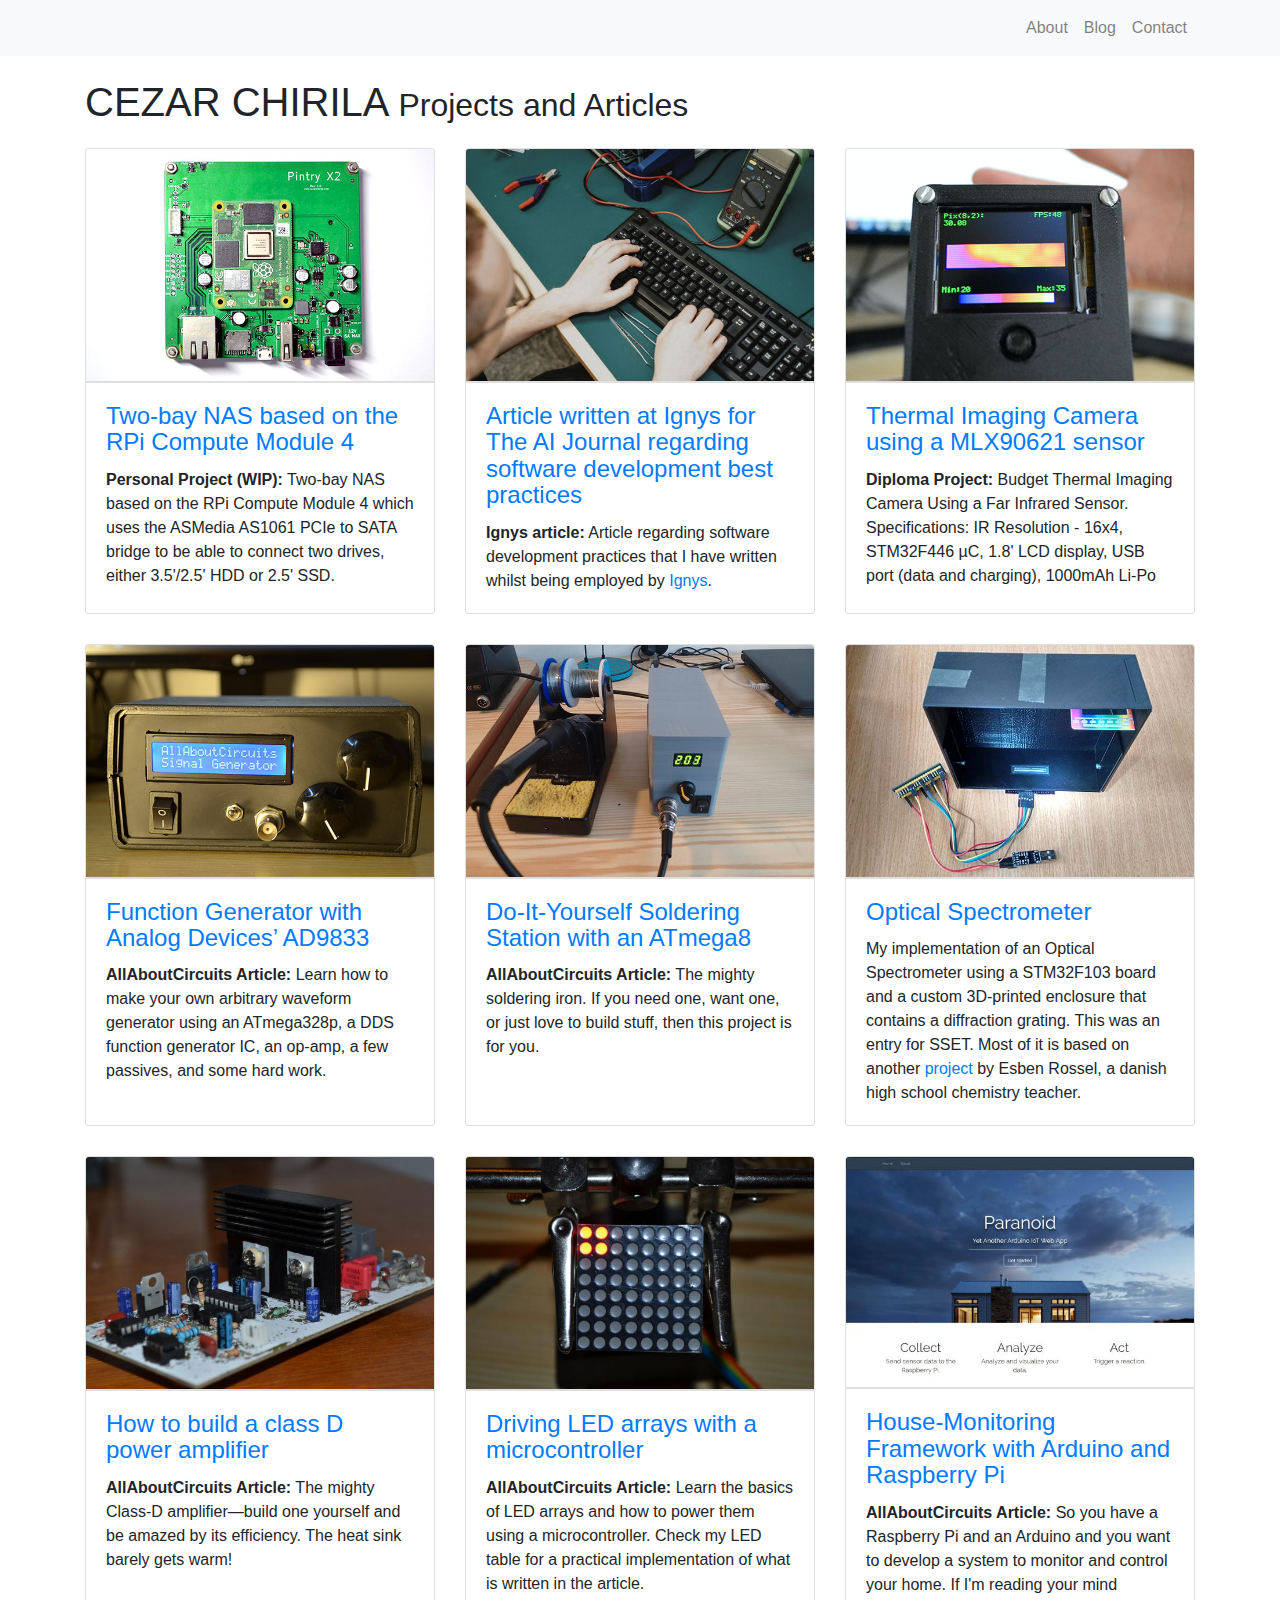
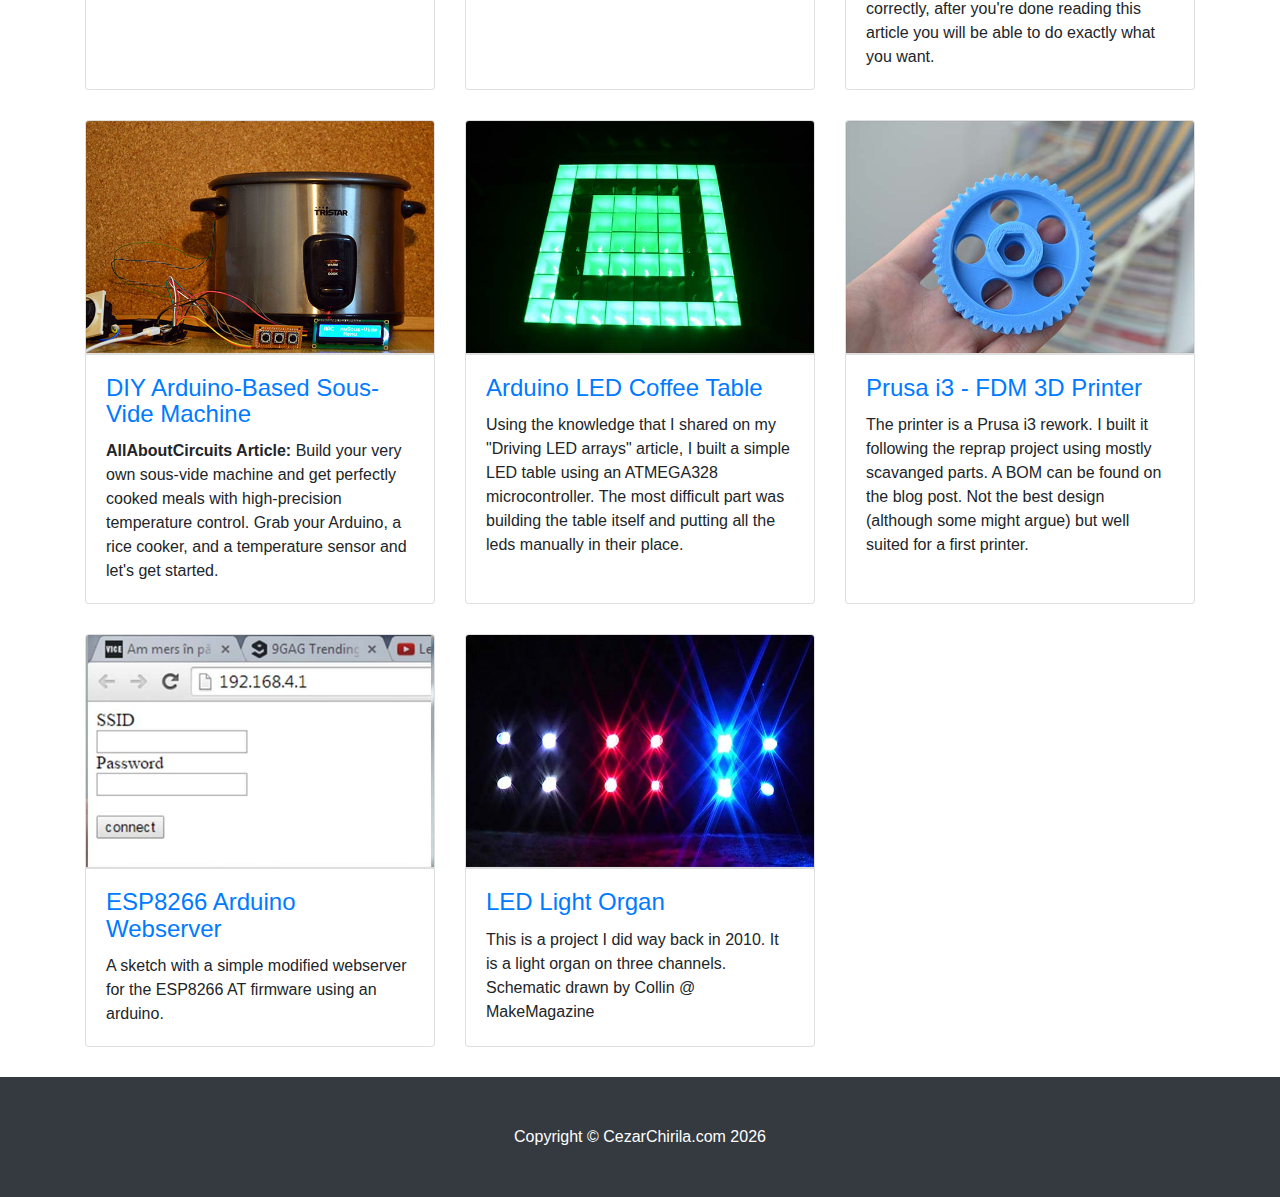
==== commit bdd3322e: "Update text on first page" ====
--- a/index.html
+++ b/index.html
@@ -71,7 +71,7 @@
               <h4 class="card-title">
                 <a target="_blank" href="projects/pintry-x2.html">Two-bay NAS based on the RPi Compute Module 4</a>
               </h4>
-              <p  class="card-text"><b>Personal Project (WIP):</b> Two-bay NAS based on the RPi Compute Module 4 which uses the ASMedia AS1061 PCIe to SATA bridge to be able to connect two drives, either 3.5'/2.5' HDD or 2.5' SSD. Work in Progress!</p>
+              <p  class="card-text"><b>Personal Project (WIP):</b> Two-bay NAS based on the RPi Compute Module 4 which uses the ASMedia AS1061 PCIe to SATA bridge to be able to connect two drives, either 3.5'/2.5' HDD or 2.5' SSD.</p>
             </div>
           </div>
         </div>  
